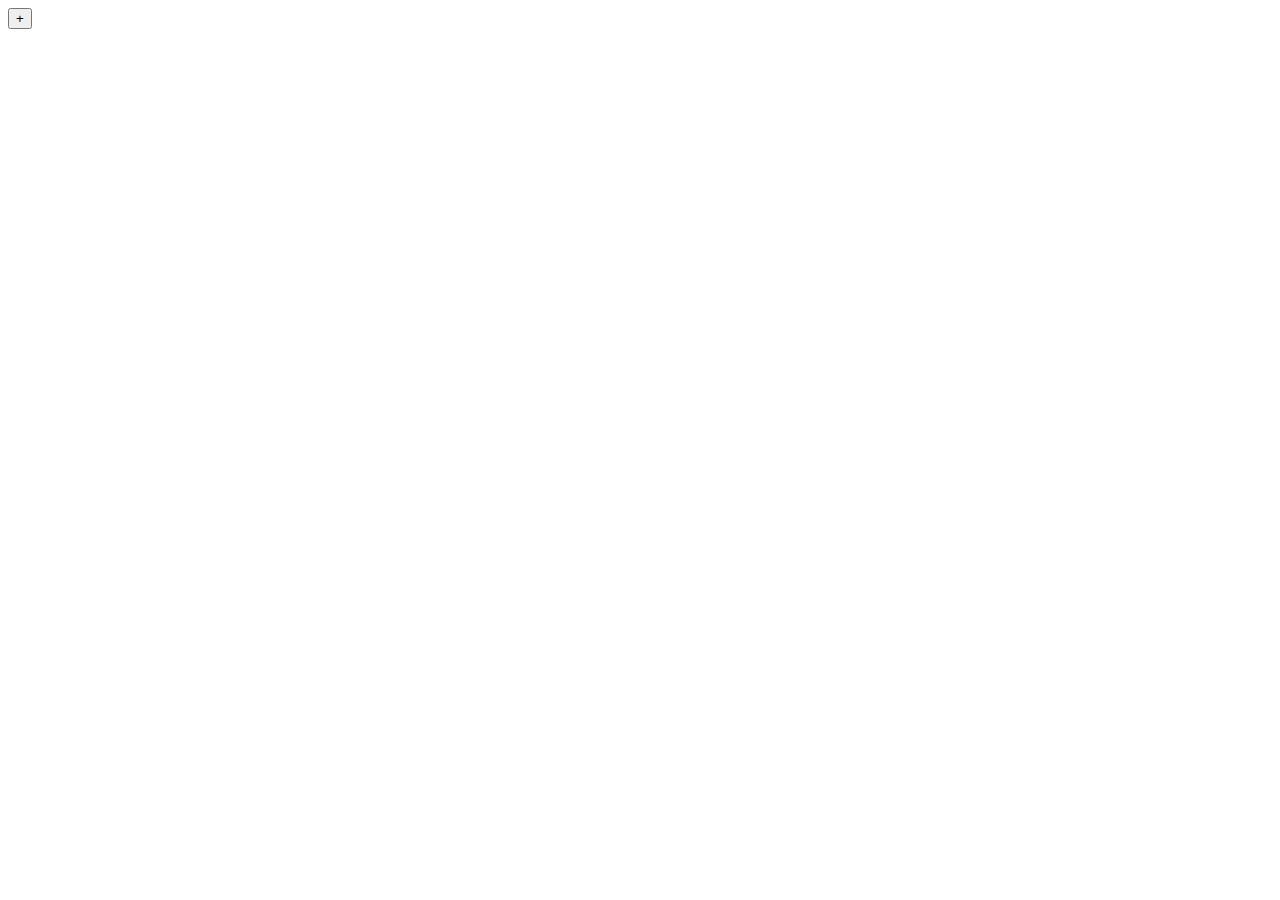
==== index.html @ dc8924f4 "Rename index2.html to index.html" ====
<!DOCTYPE html>
<html lang="ru">
<head>
   <meta charset="UTF-8">
   <meta http-equiv="X-UA-Compatible" content="IE=edge">
   <meta name="viewport" content="width=device-width, initial-scale=1.0">
   <link rel="stylesheet" href="main2.css">
   <title>Document</title>
</head>
<body>
   
   <div id="container"></div>

   <div id="myModal" class="modal"> 
      <div class="modal-content">
        <div class="modal-header">
          <span class="close">&times;</span>
          <h2>Введите нужные данные</h2>
        </div>
        <div class="modal-body">
          <form action="" novalidate>
            <div class="block" >
                <label for="name" >Введите название карточки:</label>
    
                <input type="text" id="name" name="name" required>
              </div>
              <div class="block">
                <label for="selectColor" >Выберете цвет карточки</label>
                <select id="selectColor" name="selectColor"> 
                  <option value="#3366CC">Синий</option> 
                  <option value="#FFFFFF">Белый</option> 
                  <option value="#808080">Серый</option> 
                  <option value="#4bb64f">Зеленый</option> 
                  <option value="#ed9d2b">Оранжевый</option> 
                  <option value="#FF9CB3">Розовый</option> 
                  <option value="#EA4A4A">Красный</option> 
                </select>
              </div>
              <div class="block">
                <label for="message" ><p>Описание карточки</p></label>
    
                <textarea name="message" id="message" cols="30" rows="10"></textarea>
              </div>
                <button class="submit" type="button">Подтвердить</button>
            
           
        </form>
        
        </div>
        
      </div>
    
    </div>
    <script src="index2.js"></script>

</body>
</html>
---- main2.css ----
#container {
   display: flex;
   
}

.col {
   min-height: 80vh;
   background-color: #ccc;
}

.column {
   margin: 0 10px;
}

.modal {
   display: none; /* Hidden by default */
   position: fixed; /* Stay in place */
   z-index: 1; /* Sit on top */
   padding-top: 100px; /* Location of the box */
   left: 0;
   top: 0;
   width: 100%; /* Full width */
   height: 100%; /* Full height */
   overflow: auto; /* Enable scroll if needed */
   background-color: rgb(0,0,0); /* Fallback color */
   background-color: rgba(0,0,0,0.4); /* Black w/ opacity */
}

.modal-content {
   position: relative;
   background-color: white;
   margin: auto;
   padding: 0;
   border: 5px solid #000000;
   width: 50%;
   box-shadow: 0 4px 8px 0 rgba(0,0,0,0.2),0 6px 20px 0 rgba(0,0,0,0.19);
   -webkit-animation-name: animatetop;
   -webkit-animation-duration: 0.4s;
   animation-name: animatetop;
   animation-duration: 0.4s
}

.close {
   color: black;
   float: right;
   font-size: 28px;
   font-weight: bold;
}

.close:hover,
.close:focus {
   color: gray;
   text-decoration: none;
   cursor: pointer;
}

.modal-header {
   padding: 2px 16px;
   background-color: #e5ff00;
   color: black;
}

.modal-body {padding: 2px 16px;}
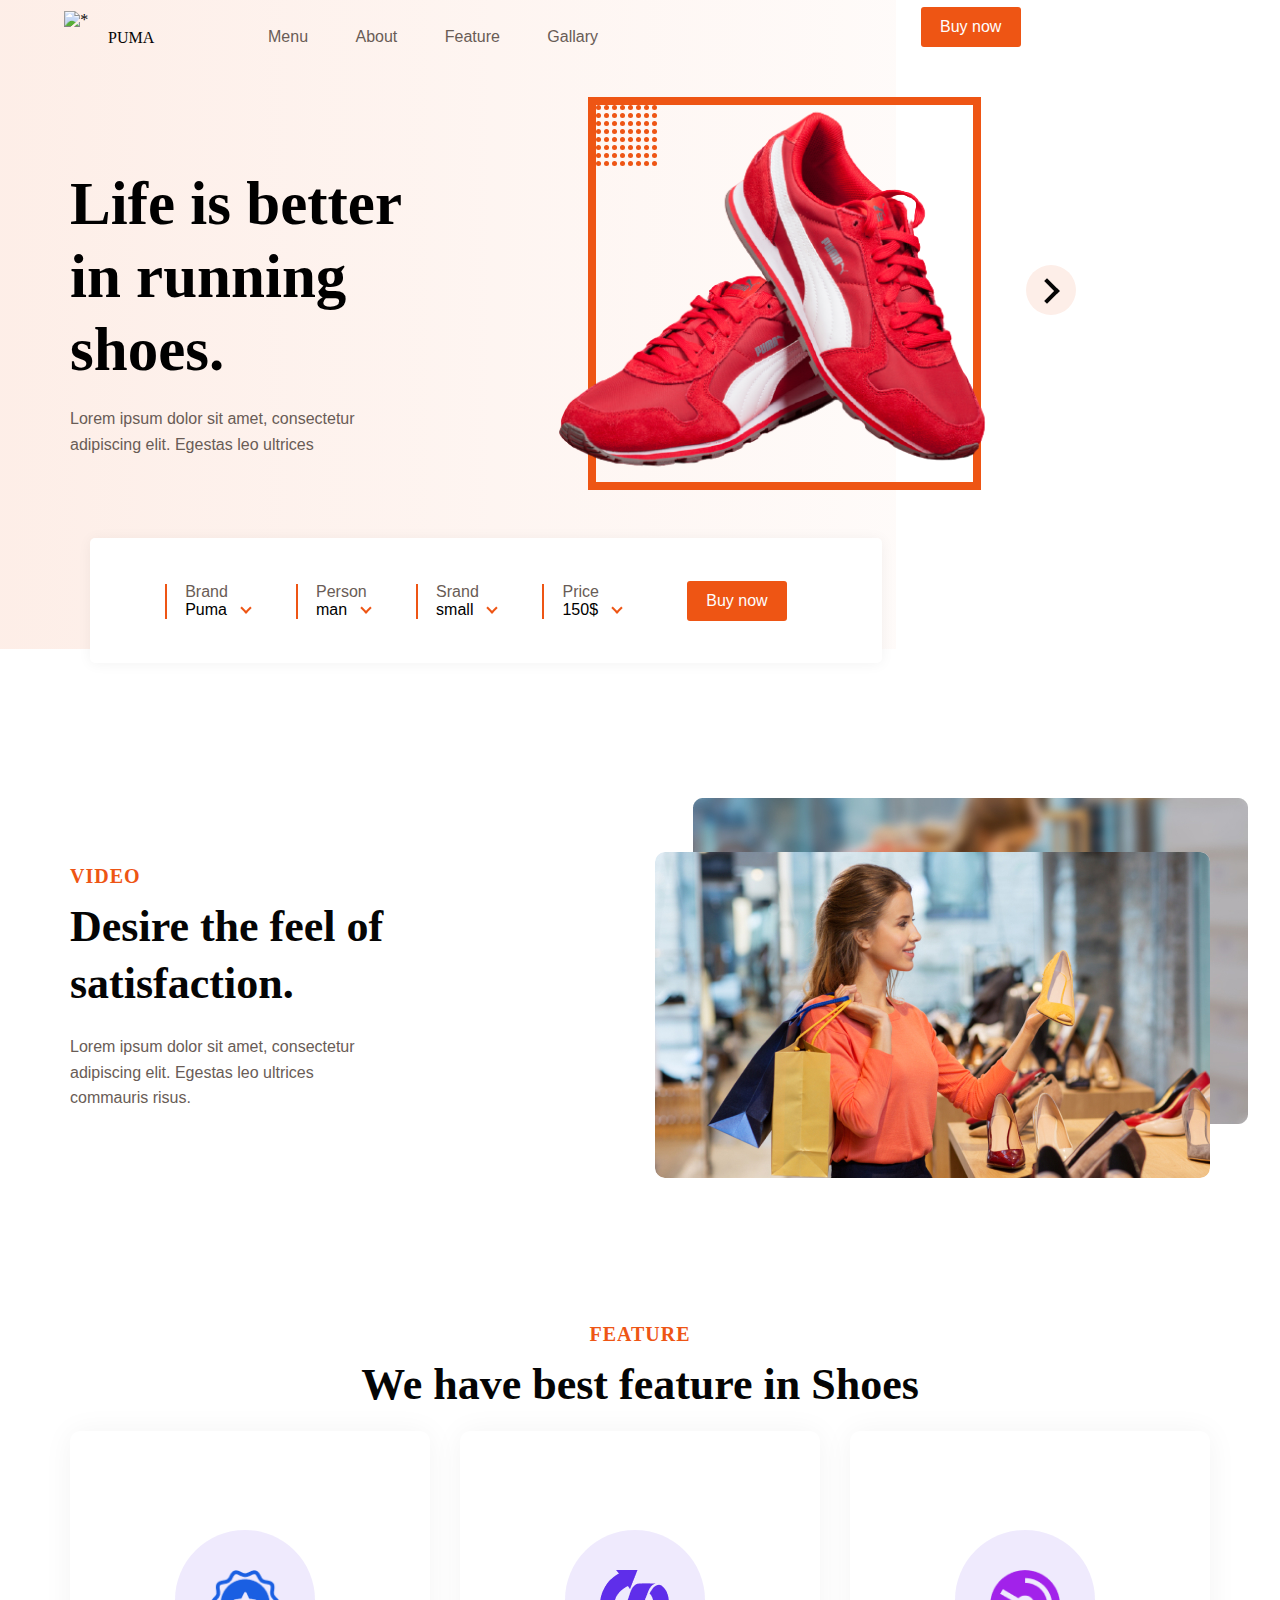
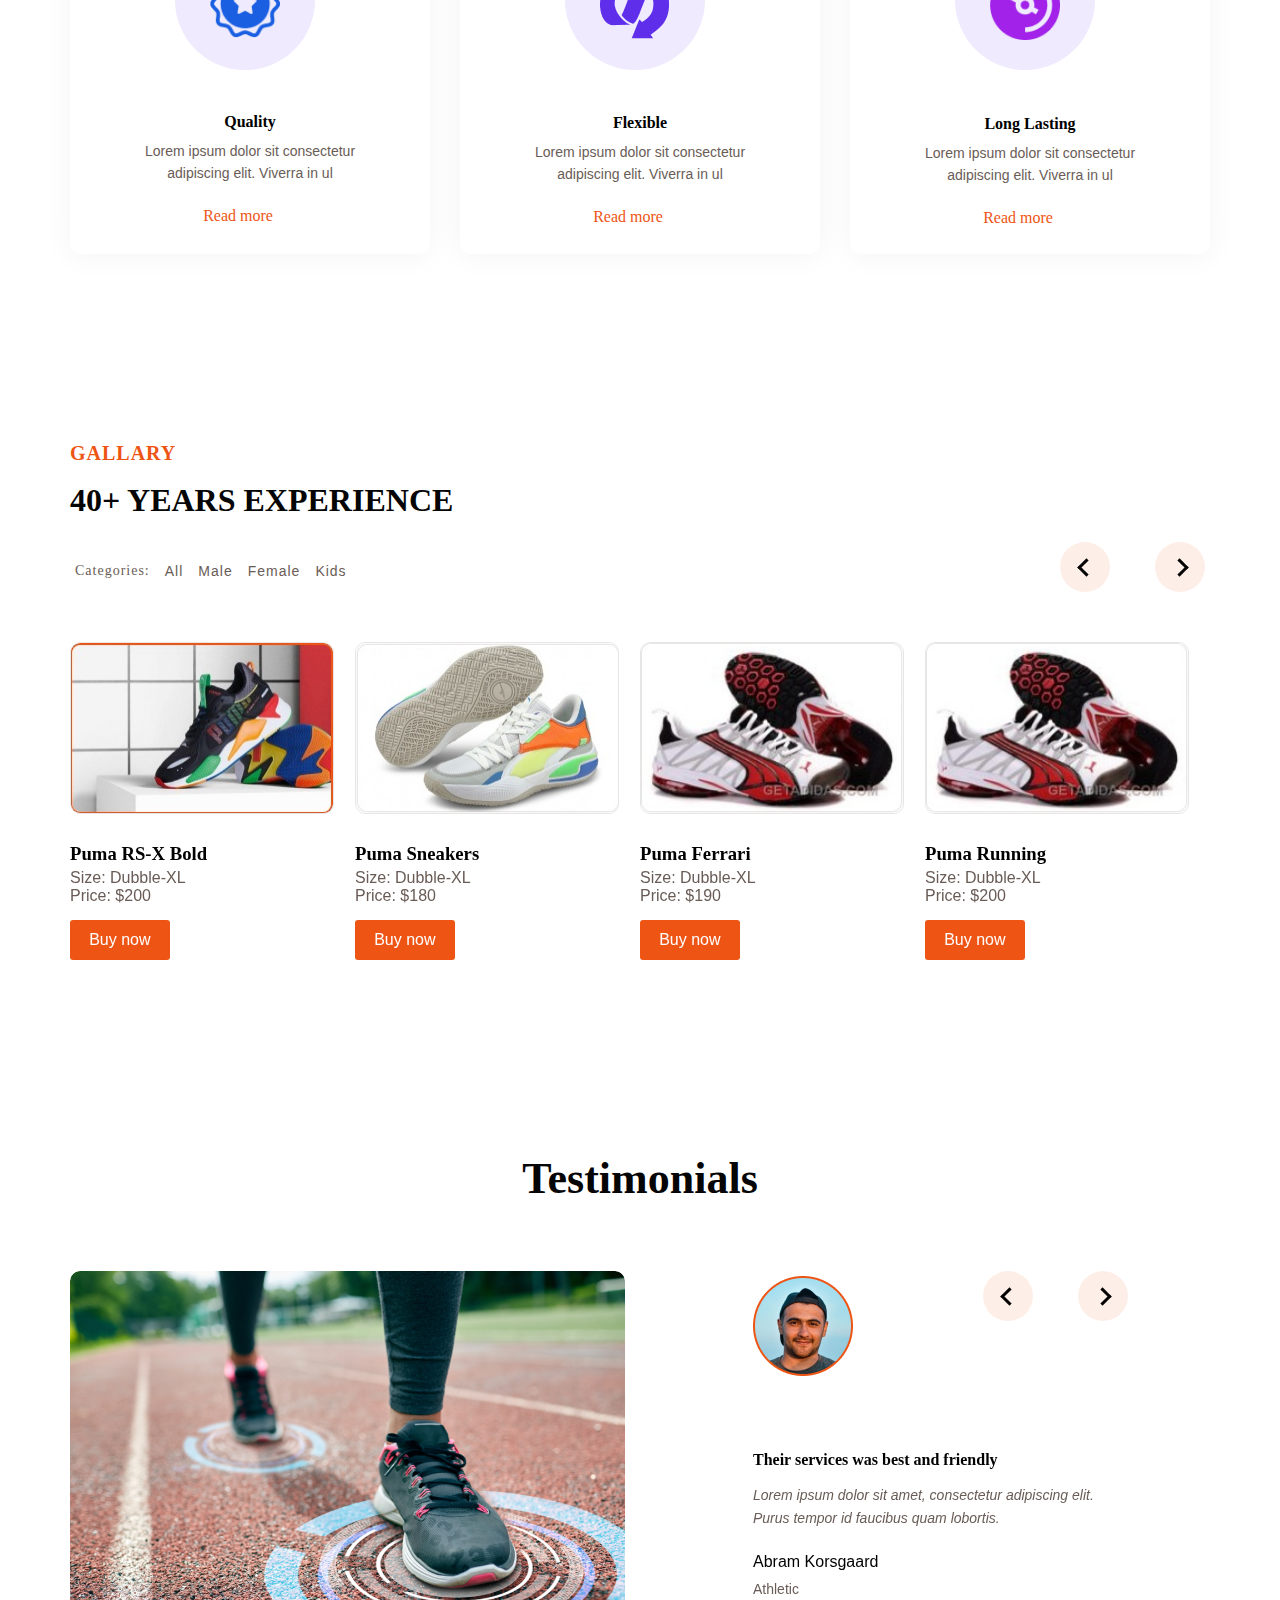
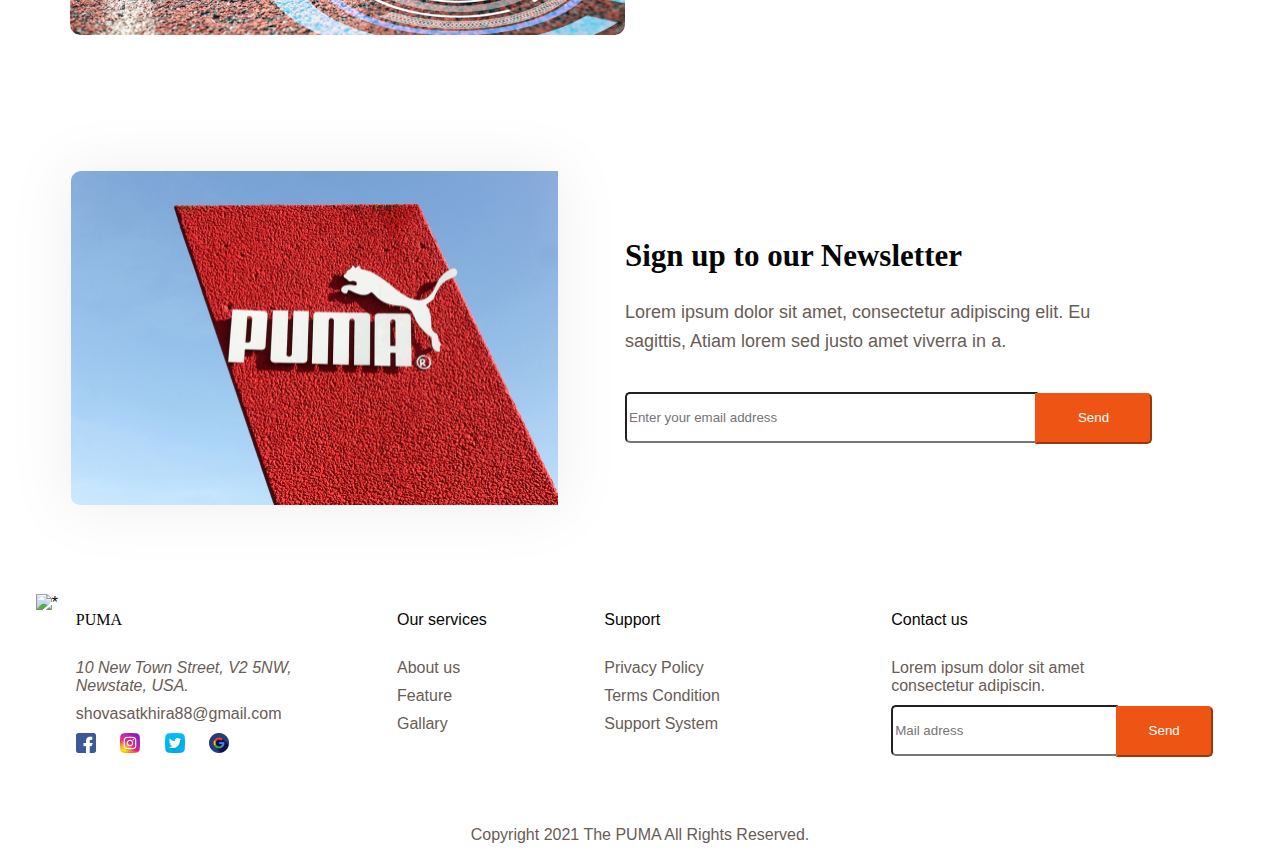
==== commit 4a7f362a: "Add files via upload" ====
--- a/index.html
+++ b/index.html
@@ -1,57 +1,244 @@
-<!DOCTYPE html>
-<html lang="ru">
-<head>
-   <meta charset="UTF-8">
-   <meta http-equiv="X-UA-Compatible" content="IE=edge">
-   <meta name="viewport" content="width=device-width, initial-scale=1.0">
-   <link rel="stylesheet" href="main2.css">
-   <title>Document</title>
-</head>
-<body>
-   
-   <div id="container"></div>
-
-   <div id="myModal" class="modal"> 
-      <div class="modal-content">
-        <div class="modal-header">
-          <span class="close">&times;</span>
-          <h2>Введите нужные данные</h2>
-        </div>
-        <div class="modal-body">
-          <form action="" novalidate>
-            <div class="block" >
-                <label for="name" >Введите название карточки:</label>
-    
-                <input type="text" id="name" name="name" required>
-              </div>
-              <div class="block">
-                <label for="selectColor" >Выберете цвет карточки</label>
-                <select id="selectColor" name="selectColor"> 
-                  <option value="#3366CC">Синий</option> 
-                  <option value="#FFFFFF">Белый</option> 
-                  <option value="#808080">Серый</option> 
-                  <option value="#4bb64f">Зеленый</option> 
-                  <option value="#ed9d2b">Оранжевый</option> 
-                  <option value="#FF9CB3">Розовый</option> 
-                  <option value="#EA4A4A">Красный</option> 
-                </select>
-              </div>
-              <div class="block">
-                <label for="message" ><p>Описание карточки</p></label>
-    
-                <textarea name="message" id="message" cols="30" rows="10"></textarea>
-              </div>
-                <button class="submit" type="button">Подтвердить</button>
-            
-           
-        </form>
-        
-        </div>
-        
-      </div>
-    
-    </div>
-    <script src="index2.js"></script>
-
-</body>
-</html>
+<!DOCTYPE html>
+<html lang="ru">
+  <head>
+    <meta charset="UTF-8">
+    <meta http-equiv="X-UA-Compatible" content="IE=edge">
+    <meta name="viewport" content="width=device-width, initial-scale=1.0">
+    <link rel="stylesheet" href="./styles/main.css">
+    <title>Главная страница</title>
+  </head>
+  <body>
+    <div class="wrapper"> 
+      <section class="header">
+        <div class="header__bg"></div>
+        <div class="header__logo"> <a class="header__logo--name" href="*">PUMA<img class="header__logo--img" src="/images/vector.png" alt="*"></a></div>
+        <nav class="menu">
+          <ul class="menu__block">
+            <li class="menu__click"><a class="menu__link" href="*">Menu</a></li>
+            <li class="menu__click"><a class="menu__link" href="*">About</a></li>
+            <li class="menu__click"><a class="menu__link" href="*">Feature</a></li>
+            <li class="menu__click"><a class="menu__link" href="*">Gallary</a></li><a class="makeButton menu__button" href="*">Buy now</a>
+          </ul>
+        </nav>
+        <div class="header__stend">
+          <div class="header__slider"></div>
+          <div class="header__item slider autoplay"><img src="/images/cross.png" alt="*"><img src="/images/cross.png" alt="*"><img src="/images/cross.png" alt="*"><img src="/images/cross.png" alt="*"></div>
+        </div>
+        <h2 class="header__text">Life is better in running shoes.</h2>
+        <div class="header__text--small">Lorem ipsum dolor sit amet, consectetur adipiscing elit. Egestas leo ultrices</div>
+        <form class="header__form" action="*">
+          <div class="header__container">
+            <div class="header__name">Brand</div>
+            <div class="header__select"> <span class="default"></span>
+              <div class="dropDown"><span class="dropDown__item" value="*">Puma</span><span class="dropDown__item" value="*">Adidas</span><span class="dropDown__item" value="*">Nike</span></div>
+            </div>
+          </div>
+          <div class="header__container">
+            <div class="header__name">Person</div>
+            <div class="header__select"><span class="default"></span>
+              <div class="dropDown"><span class="dropDown__item" value="*">man</span><span class="dropDown__item" value="*">woman</span></div>
+            </div>
+          </div>
+          <div class="header__container">
+            <div class="header__name">Srand</div>
+            <div class="header__select"><span class="default"></span>
+              <div class="dropDown"><span class="dropDown__item" value="*">small</span><span class="dropDown__item" value="*">large</span><span class="dropDown__item" value="*">ex-large</span></div>
+            </div>
+          </div>
+          <div class="header__container">
+            <div class="header__name">Price</div>
+            <div class="header__select"><span class="default"></span>
+              <div class="dropDown"><span class="dropDown__item" value="*">150$</span><span class="dropDown__item" value="*">200$</span><span class="dropDown__item" value="*">250$</span><span class="dropDown__item" value="*">300$</span></div>
+            </div>
+          </div><a class="makeButton header__button" href="*">Buy now</a>
+        </form>
+      </section>
+      <section class="video">
+        <div class="video__left">
+          <h3 class="video__header">VIDEO </h3>
+          <div class="video__text">Desire the feel of satisfaction.</div>
+          <div class="video__text--small">Lorem ipsum dolor sit amet, consectetur adipiscing elit. Egestas leo ultrices commauris risus.</div>
+        </div>
+        <div class="video__right"><img class="video__next" src="/images/Rectangle32.jpg" alt="*"><img class="video__play" src="/images/Rectangle3.jpg" alt="*"></div>
+      </section>
+      <section class="feature">
+        <h3 class="feature__header">FEATURE</h3>
+        <div class="feature__text">We have best feature in Shoes</div>
+        <div class="feature__content">
+          <div class="feature__reklam">
+            <div class="feature__circle"><img class="feature__reklam--img" src="/images/Vector1.png" alt="*"></div>
+            <h4 class="feature__headsmall">Quality</h4>
+            <div class="feature__text--small">Lorem ipsum dolor sit consectetur adipiscing elit. Viverra in ul</div><a class="feature__link" href="">Read more  </a>
+          </div>
+          <div class="feature__reklam">
+            <div class="feature__circle"><img class="feature__reklam--img" src="/images/Vector2.png" alt="*"></div>
+            <h4 class="feature__headsmall">Flexible</h4>
+            <div class="feature__text--small">Lorem ipsum dolor sit consectetur adipiscing elit. Viverra in ul</div><a class="feature__link" href="">Read more  </a>
+          </div>
+          <div class="feature__reklam">
+            <div class="feature__circle"><img class="feature__reklam--img" src="/images/Vector3.png" alt="*"></div>
+            <h4 class="feature__headsmall">Long Lasting</h4>
+            <div class="feature__text--small">Lorem ipsum dolor sit consectetur adipiscing elit. Viverra in ul</div><a class="feature__link" href="">Read more  </a>
+          </div>
+        </div>
+      </section>
+      <section class="gallary">
+        <h3 class="gallary__header">GALLARY</h3>
+        <div class="gallary__text">40+ YEARS EXPERIENCE</div>
+        <ul class="gallary__categories clearfix">
+          <li class="gallary__categories--table">Categories:</li>
+          <li class="gallary__filter" data-filter="all">All</li>
+          <li class="gallary__filter" data-filter="male">Male</li>
+          <li class="gallary__filter" data-filter="female">Female</li>
+          <li class="gallary__filter" data-filter="kids">Kids</li>
+        </ul>
+        <div class="gallary__slider"></div>
+        <div class="cart slider multiple-items">
+          <div class="cart__item female"><img class="cart__img" src="/images/Rectangle9.jpg" alt=""/>
+            <div class="cart_text">
+              <h3>Puma RS-X Bold</h3>
+              <ul class="cart__properties">
+                <li class="cart__option">Size: Dubble-XL</li>
+                <li class="cart__option">Price: $200 </li>
+              </ul>
+            </div><a class="makeButton cart__button" href="*">Buy now</a>
+          </div>
+          <div class="cart__item female"><img class="cart__img" src="images/Rectangle10.jpg" alt=""/>
+            <div class="cart_text">
+              <h3>Puma Sneakers</h3>
+              <ul class="cart__properties">
+                <li class="cart__option">Size: Dubble-XL</li>
+                <li class="cart__option">Price: $180 </li>
+              </ul>
+            </div><a class="makeButton cart__button" href="*">Buy now</a>
+          </div>
+          <div class="cart__item male"><img class="cart__img" src="/images/Rectangle11.jpg" alt=""/>
+            <div class="cart_text">
+              <h3>Puma Ferrari</h3>
+              <ul class="cart__properties">
+                <li class="cart__option">Size: Dubble-XL</li>
+                <li class="cart__option">Price: $190 </li>
+              </ul>
+            </div><a class="makeButton cart__button" href="*">Buy now</a>
+          </div>
+          <div class="cart__item male"><img class="cart__img" src="/images/Rectangle12.jpg" alt=""/>
+            <div class="cart_text">
+              <h3>Puma Running</h3>
+              <ul class="cart__properties">
+                <li class="cart__option">Size: Dubble-XL</li>
+                <li class="cart__option">Price: $200 </li>
+              </ul>
+            </div><a class="makeButton cart__button" href="*">Buy now</a>
+          </div>
+          <div class="cart__item kids"><img class="cart__img" src="https://upload.wikimedia.org/wikipedia/commons/3/3e/Adidas_Conductor_High_Olympics_1988_re-edition_sneakers.jpg" alt="Кросовок"/>
+            <div class="cart_text">
+              <h3>Puma Running</h3>
+              <ul class="cart__properties">
+                <li class="cart__option">Size: Small</li>
+                <li class="cart__option">Price: $200 </li>
+              </ul>
+            </div><a class="makeButton cart__button" href="*">Buy now</a>
+          </div>
+          <div class="cart__item kids"><img class="cart__img" src="https://upload.wikimedia.org/wikipedia/commons/3/3e/Adidas_Conductor_High_Olympics_1988_re-edition_sneakers.jpg" alt="Кросовок"/>
+            <div class="cart_text">
+              <h3>Puma Running</h3>
+              <ul class="cart__properties">
+                <li class="cart__option">Size: Small</li>
+                <li class="cart__option">Price: $200 </li>
+              </ul>
+            </div><a class="makeButton cart__button" href="*">Buy now</a>
+          </div>
+          <div class="cart__item kids"><img class="cart__img" src="https://upload.wikimedia.org/wikipedia/commons/3/3e/Adidas_Conductor_High_Olympics_1988_re-edition_sneakers.jpg" alt="Кросовок"/>
+            <div class="cart_text">
+              <h3>Puma Running</h3>
+              <ul class="cart__properties">
+                <li class="cart__option">Size: Dubble-XL</li>
+                <li class="cart__option">Price: unnamed</li>
+              </ul>
+            </div><a class="makeButton cart__button" href="*">Buy now</a>
+          </div>
+          <div class="cart__item kids"><img class="cart__img" src="https://upload.wikimedia.org/wikipedia/commons/3/3e/Adidas_Conductor_High_Olympics_1988_re-edition_sneakers.jpg" alt="Кросовок"/>
+            <div class="cart_text">
+              <h3>Puma Running</h3>
+              <ul class="cart__properties">
+                <li class="cart__option">Size: Dubble-XL</li>
+                <li class="cart__option">Price: unnamed</li>
+              </ul>
+            </div><a class="makeButton cart__button" href="*">Buy now</a>
+          </div>
+        </div>
+      </section>
+      <section class="testimonials">
+        <div class="testimonials__header">Testimonials</div>
+        <div class="testimonials__about"><img class="testimonials__foto" src="/images/Rectangle13.jpg" alt="*">
+          <div class="testimonials__container">
+            <div class="testimonials__slider">       </div>
+            <div class="testimonials__quote slider single-item">
+              <div class="testimonials__slide"><img class="testimonials__avatar" src="/images/avatar.png" alt="*">
+                <h4 class="testimonials__smallhead">Their services was best and friendly</h4>
+                <div class="testimonials__text">Lorem ipsum dolor sit amet, consectetur adipiscing elit. Purus tempor id faucibus quam lobortis.</div>
+                <div class="testimonials__author">Abram Korsgaard</div>
+                <div class="testimonials__sport">Athletic</div>
+              </div>
+              <div class="testimonials__slide"><img class="testimonials__avatar" src="/images/avatar.png" alt="*">
+                <h4 class="testimonials__smallhead">Their services was best and friendly</h4>
+                <div class="testimonials__text">Lorem ipsum dolor sit amet, consectetur adipiscing elit. Purus tempor id faucibus quam lobortis.</div>
+                <div class="testimonials__author">Abram Korsgaard</div>
+                <div class="testimonials__sport">Athletic</div>
+              </div>
+              <div class="testimonials__slide"><img class="testimonials__avatar" src="/images/avatar.png" alt="*">
+                <h4 class="testimonials__smallhead">Their services was best and friendly</h4>
+                <div class="testimonials__text">Lorem ipsum dolor sit amet, consectetur adipiscing elit. Purus tempor id faucibus quam lobortis.</div>
+                <div class="testimonials__author">Abram Korsgaard</div>
+                <div class="testimonials__sport">Athletic</div>
+              </div>
+            </div>
+          </div>
+        </div>
+        <div class="testimonials__sign"><img class="testimonials__logo" src="/images/puma.png" alt="*">
+          <div class="testimonials__form">
+            <div class="testimonials__sign--header">Sign up to our Newsletter</div>
+            <div class="testimonials__sign--text">Lorem ipsum dolor sit amet, consectetur adipiscing elit. Eu sagittis, Atiam lorem sed justo amet viverra in a.</div>
+            <form class="testimonials__sign--form" action="*">
+              <input class="testimonials__input" type="email" name="email" placeholder="Enter your email address">
+              <button class="testimonials__submit">Send</button>
+            </form>
+          </div>
+        </div>
+      </section>
+      <section class="footer">
+        <ul class="footer__row footer__row--1">
+          <li class="footer__head"><img class="footer__logo" src="/images/vector.png" alt="*"><a class="footer__head footer__head--puma" href="*">PUMA</a></li>
+          <li class="footer__nav">
+            <address>10 New Town Street, V2 5NW, Newstate, USA.</address>
+          </li>
+          <li class="footer__nav"> <a class="footer__nav" href="mailto:mail@htmlacademy.ru">shovasatkhira88@gmail.com</a></li>
+          <li class="footer__nav"><a class="footer__url" href=""> <img src="/images/fb.png" alt="*"></a><a class="footer__url" href=""> <img src="/images/inst.png" alt="*"></a><a class="footer__url" href=""> <img src="/images/tw.png" alt="*"></a><a class="footer__url" href=""> <img src="/images/google.png" alt="*"></a></li>
+        </ul>
+        <ul class="footer__row footer__row--2">
+          <li class="footer__head">Our services</li>
+          <li class="footer__nav"><a class="footer__url footer__nav" href="">About us</a></li>
+          <li class="footer__nav"><a class="footer__url footer__nav" href="">Feature</a></li>
+          <li class="footer__nav"> <a class="footer__url footer__nav" href="">Gallary</a></li>
+        </ul>
+        <ul class="footer__row footer__row--3">
+          <li class="footer__head">Support</li>
+          <li class="footer__nav"> <a class="footer__url footer__nav" href="">Privacy  Policy</a></li>
+          <li class="footer__nav"> <a class="footer__url footer__nav" href="">Terms  Condition</a></li>
+          <li class="footer__nav"> <a class="footer__url footer__nav" href="">Support System</a></li>
+        </ul>
+        <ul class="footer__row footer__row--4">
+          <li class="footer__head">Contact us</li>
+          <li class="footer__nav footer__nav--hoveroff">Lorem ipsum dolor sit amet consectetur adipiscin.</li>
+          <li class="footer__nav">
+            <form class="footer__form" action="*">
+              <input class="footer__input" type="email" name="email" placeholder="Mail adress">
+              <button class="footer__submit">Send</button>
+            </form>
+          </li>
+        </ul>
+      </section>
+      <div class="footer__copy">Copyright 2021 The PUMA All Rights Reserved.</div><script src="/js/main.js"></script>
+    </div>
+  </body>
+</html>--- a/styles/main.css
+++ b/styles/main.css
@@ -0,0 +1 @@
+@charset "UTF-8";.slick-slider{position:relative;display:block;box-sizing:border-box;-webkit-touch-callout:none;-webkit-user-select:none;-moz-user-select:none;user-select:none;touch-action:pan-y;-webkit-tap-highlight-color:transparent}.slick-list{position:relative;overflow:hidden;display:block;margin:0;padding:0}.slick-list:focus{outline:0}.slick-list.dragging{cursor:pointer;cursor:hand}.slick-slider .slick-list,.slick-slider .slick-track{transform:translate3d(0,0,0)}.slick-track{position:relative;left:0;top:0;display:block;margin-left:auto;margin-right:auto}.slick-track:after,.slick-track:before{content:"";display:table}.slick-track:after{clear:both}.slick-loading .slick-track{visibility:hidden}.slick-slide{float:left;height:100%;min-height:1px;display:none}[dir=rtl] .slick-slide{float:right}.slick-slide img{display:block}.slick-slide.slick-loading img{display:none}.slick-slide.dragging img{pointer-events:none}.slick-initialized .slick-slide{display:block}.slick-loading .slick-slide{visibility:hidden}.slick-vertical .slick-slide{display:block;height:auto;border:1px solid transparent}.slick-arrow.slick-hidden{display:none}.slick-loading .slick-list{background:#fff images("ajax-loader.gif") center center no-repeat}@font-face{font-family:slick;src:url(fonts/slick.eot);src:url(fonts/slick.eot?#iefix) format("embedded-opentype"),fonts("slick.woff") format("woff"),fonts("slick.ttf") format("truetype"),fonts("slick.svg#slick") format("svg");font-weight:400;font-style:normal}.slick-next,.slick-prev{position:absolute;display:block;height:20px;width:20px;line-height:0;font-size:0;cursor:pointer;background:0 0;color:transparent;top:50%;transform:translate(0,-50%);padding:0;border:none;outline:0}.slick-next:focus,.slick-next:hover,.slick-prev:focus,.slick-prev:hover{outline:0;background:0 0;color:transparent}.slick-next:focus:before,.slick-next:hover:before,.slick-prev:focus:before,.slick-prev:hover:before{opacity:1}.slick-next.slick-disabled:before,.slick-prev.slick-disabled:before{opacity:.25}.slick-next:before,.slick-prev:before{font-family:slick;font-size:20px;line-height:1;color:#fff;opacity:.75;-webkit-font-smoothing:antialiased;-moz-osx-font-smoothing:grayscale}.slick-prev{left:25px}[dir=rtl] .slick-prev{left:auto;right:25px}.slick-prev:before{content:"←"}[dir=rtl] .slick-prev:before{content:"→"}.slick-next{right:25px}[dir=rtl] .slick-next{left:25px;right:auto}.slick-next:before{content:"→"}[dir=rtl] .slick-next:before{content:"←"}.slick-dotted.slick-slider{margin-bottom:30px}.slick-dots{position:absolute;bottom:-25px;list-style:none;display:block;text-align:center;padding:0;margin:0;width:100%}.slick-dots li{position:relative;display:inline-block;height:20px;width:20px;margin:0 5px;padding:0;cursor:pointer}.slick-dots li button{border:0;background:0 0;display:block;height:20px;width:20px;outline:0;line-height:0;font-size:0;color:transparent;padding:5px;cursor:pointer}.slick-dots li button:focus,.slick-dots li button:hover{outline:0}.slick-dots li button:focus:before,.slick-dots li button:hover:before{opacity:1}.slick-dots li button:before{position:absolute;top:0;left:0;content:"•";width:20px;height:20px;font-family:slick;font-size:6px;line-height:20px;text-align:center;color:#000;opacity:.25;-webkit-font-smoothing:antialiased;-moz-osx-font-smoothing:grayscale}.slick-dots li.slick-active button:before{color:#000;opacity:.75}.makeButton{background:#ee5514;color:#fefdfd;border-radius:3px;text-decoration:none;padding:.7rem 1.2rem;font-family:Poppins,sans-serif}.makeButton:hover{background-color:#fdeee8;color:#ee5514}.cart{display:flex;flex-wrap:wrap;justify-content:center;margin-top:57px}.cart__item{width:262px;height:395px}.cart__properties{margin-top:-14px}.cart_text{padding:10px 20px;margin-left:-20px}.cart__option{list-style-type:none;margin-left:-40px;color:#695c56;font-family:Poppins,sans-serif}.cart__img{background-size:cover;width:262px;height:170px;border:1px solid rgba(26,10,3,.1);border-radius:10px}.cart__img:hover{border:1px solid #ee5514}.menu__block{list-style-type:none;display:flex;justify-content:space-between;width:330px;margin-left:158px}.menu__click{margin:0}.menu__link{font-style:normal;font-weight:400;font-size:16px;line-height:160%;color:#695c56;text-decoration:none;font-family:Poppins,sans-serif}.menu__link:hover{color:#ee5514}.menu__button{position:absolute;margin-left:51%;margin-top:-17px}.header{max-width:1140px;margin-left:auto;margin-right:auto;min-height:649px}.header__bg{position:absolute;width:70%;height:649px;left:0;top:0;background:linear-gradient(90deg,#ee5514 1.14%,rgba(238,85,20,0) 133.88%);opacity:.1;z-index:-1}.header__logo{position:absolute;margin-top:5px;margin-left:38px}.header__logo--name{text-decoration:none;z-index:10;color:#050505}.header__logo--img{position:absolute;margin-left:-90px;margin-top:-18px}.header__stend{width:377px;height:377px;border:8px solid #ee5514;position:absolute;margin-left:40.5%;margin-top:31px}.header__stend::after{content:"";width:5px;height:5px;display:block;background:#ee5514;border-radius:50%;box-shadow:0 0 0 0 #ee5514,8px 0 0 0 #ee5514,16px 0 0 0 #ee5514,24px 0 0 0 #ee5514,32px 0 0 0 #ee5514,40px 0 0 0 #ee5514,48px 0 0 0 #ee5514,56px 0 0 0 #ee5514,0 8px 0 0 #ee5514,8px 8px 0 0 #ee5514,16px 8px 0 0 #ee5514,24px 8px 0 0 #ee5514,32px 8px 0 0 #ee5514,40px 8px 0 0 #ee5514,48px 8px 0 0 #ee5514,56px 8px 0 0 #ee5514,0 16px 0 0 #ee5514,8px 16px 0 0 #ee5514,16px 16px 0 0 #ee5514,24px 16px 0 0 #ee5514,32px 16px 0 0 #ee5514,40px 16px 0 0 #ee5514,48px 16px 0 0 #ee5514,56px 16px 0 0 #ee5514,0 24px 0 0 #ee5514,8px 24px 0 0 #ee5514,16px 24px 0 0 #ee5514,24px 24px 0 0 #ee5514,32px 24px 0 0 #ee5514,40px 24px 0 0 #ee5514,48px 24px 0 0 #ee5514,56px 24px 0 0 #ee5514,0 32px 0 0 #ee5514,8px 32px 0 0 #ee5514,16px 32px 0 0 #ee5514,24px 32px 0 0 #ee5514,32px 32px 0 0 #ee5514,40px 32px 0 0 #ee5514,48px 32px 0 0 #ee5514,56px 32px 0 0 #ee5514,0 40px 0 0 #ee5514,8px 40px 0 0 #ee5514,16px 40px 0 0 #ee5514,24px 40px 0 0 #ee5514,32px 40px 0 0 #ee5514,40px 40px 0 0 #ee5514,48px 40px 0 0 #ee5514,56px 40px 0 0 #ee5514,0 48px 0 0 #ee5514,8px 48px 0 0 #ee5514,16px 48px 0 0 #ee5514,24px 48px 0 0 #ee5514,32px 48px 0 0 #ee5514,40px 48px 0 0 #ee5514,48px 48px 0 0 #ee5514,56px 48px 0 0 #ee5514,0 56px 0 0 #ee5514,8px 56px 0 0 #ee5514,16px 56px 0 0 #ee5514,24px 56px 0 0 #ee5514,32px 56px 0 0 #ee5514,40px 56px 0 0 #ee5514,48px 56px 0 0 #ee5514,56px 56px 0 0 #ee5514}.header__select{position:relative;font-family:Poppins,sans-serif}.header__slider{position:absolute;margin-left:430px;margin-top:160px;z-index:100}.header__slider--right{width:50px;height:50px;background:#fdeee8;border-radius:50%}.header__slider--right::before{content:"";transform:rotate(-45deg);-webkit-transform:rotate(-45deg);border:solid #050505;border-width:0 4px 4px 0;display:inline-block;padding:7px;margin-left:12px;margin-top:17px}.header__slider--right:hover{background:#ee5514}.header__item{position:absolute;width:598px;height:400px;left:-130px;top:-12px}.header__form{display:flex;margin-left:20px;width:792px;height:125px;background:#fff;box-shadow:0 1px 14px rgba(26,10,3,.05);border-radius:5px;margin-top:80px;justify-content:center;align-items:center}.header__name{color:#695c56;font-family:Poppins,sans-serif}.header__text{height:216px;width:366px;margin-top:117px;font-size:61px;font-style:normal;font-weight:600;line-height:120%;text-align:left;font-family:"Source Serif Pro",serif}.header__text--small{width:326px;height:52px;margin-top:-27px;font-style:normal;font-weight:400;font-size:16px;line-height:160%;color:#695c56;font-family:Poppins,sans-serif}.default{margin-right:66px;cursor:pointer}.default::after{content:"";transform:rotate(45deg);-webkit-transform:rotate(45deg);border:solid #ee5514;border-width:0 2px 2px 0;display:inline-block;padding:3px;margin-left:15px;margin-bottom:3px}.default::before{content:"";border-left:2px solid #ee5514;height:35px;position:absolute;margin-left:-20px;margin-top:-17px}.dropDown{display:none;position:absolute;width:100px;cursor:pointer}.dropDown--active{display:flex;flex-direction:column;cursor:pointer}.dropDown--item{width:100px;cursor:pointer}.gallary{max-width:1140px;margin:auto;min-height:685px}.gallary__header{width:94px;height:30px;left:230px;top:2078px;font-style:normal;font-weight:600;font-size:20px;line-height:150%;letter-spacing:.05em;color:#ee5514;font-family:"Source Serif Pro",serif;margin-top:19px}.gallary__slider{display:flex;justify-content:space-between;margin-top:-63px;margin-left:990px;position:absolute;width:145px}.gallary__slider--right{width:50px;height:50px;background:#fdeee8;border-radius:50%}.gallary__slider--right::before{content:"";transform:rotate(135deg);-webkit-transform:rotate(135deg);border:solid #050505;border-width:0 3px 3px 0;display:inline-block;padding:5px;margin-left:20px;margin-top:19px}.gallary__slider--right:hover{background:#ee5514}.gallary__slider--left{width:50px;height:50px;background:#fdeee8;border-radius:50%}.gallary__slider--left::before{content:"";transform:rotate(-45deg);-webkit-transform:rotate(-45deg);border:solid #050505;border-width:0 3px 3px 0;display:inline-block;padding:5px;margin-left:18px;margin-top:19px}.gallary__slider--left:hover{background:#ee5514}.gallary__text{width:600px;height:57px;margin-top:-8px;font-style:normal;font-weight:600;font-size:44px;line-height:130%;color:#050505;font-family:"Source Serif Pro",serif}.gallary__categories{list-style-type:none;display:flex;width:125px;height:28px;font-style:normal;font-weight:400;font-size:20px;line-height:140%;letter-spacing:.05em;color:#695c56}.gallary__categories--table{margin-left:-35px;margin-right:54px}.gallary__filter{margin-right:35px;cursor:pointer;font-family:Poppins,sans-serif}.gallary__filter--active{color:#ee5514;border-bottom:2px solid #ee5514}.video{display:flex;flex-wrap:wrap;max-width:1140px;margin:auto;min-height:620px}.video__header{width:65px;height:30px;left:230px;margin-top:188px;font-style:normal;font-weight:600;font-size:20px;line-height:150%;letter-spacing:.05em;color:#ee5514;font-family:"Source Serif Pro",serif}.video__right{margin-left:21.5%;width:400px}.video__play{position:relative;width:555px;height:326px;margin-top:-276px;border-radius:10px;z-index:100}.video__next{width:555px;height:326px;margin-left:9.5%;margin-top:125px}.video__text{width:340px;height:114px;left:230px;margin-top:-13px;font-style:normal;font-weight:600;font-size:44px;line-height:130%;color:#050505;font-family:"Source Serif Pro",serif}.video__text--small{width:326px;height:78px;margin-top:22px;font-style:normal;font-weight:400;font-size:16px;line-height:160%;color:#695c56;font-family:Poppins,sans-serif}.feature{max-width:1140px;margin-left:auto;margin-right:auto;margin-top:26px;min-height:700px}.feature__header{text-align:center;font-style:normal;font-weight:600;font-size:20px;line-height:150%;letter-spacing:.05em;color:#ee5514;font-family:"Source Serif Pro",serif}.feature__headsmall{text-align:center;margin-top:71px;font-family:"Source Serif Pro",serif}.feature__text{margin-top:-13px;font-style:normal;font-weight:600;font-size:44px;line-height:130%;text-align:center;color:#050505;font-family:"Source Serif Pro",serif}.feature__text--small{text-align:center;font-style:normal;font-weight:400;font-size:14px;line-height:160%;width:239px;color:#695c56;margin-top:-12px;margin-bottom:22px;margin-left:auto;margin-right:auto;font-family:Poppins,sans-serif}.feature__circle::after{content:"";width:140px;height:140px;margin-left:-105px;margin-top:99px;position:absolute;background:#5f2eea;opacity:.1;border-radius:50%}.feature__reklam--img{margin-left:39%;margin-top:38.46%;width:70px}.feature__link{color:#ee5514;text-decoration:none;width:90px;margin-left:37%;font-family:"Source Serif Pro",serif}.feature__content{display:flex;flex-wrap:wrap;justify-content:space-between;margin-top:18px}.feature__reklam{width:360px;height:423px;background:#fff;box-shadow:0 1px 30px rgba(26,10,3,.05);border-radius:10px}.feature__reklam:hover{background:#fdeee8}.testimonials{max-width:1140px;margin-left:auto;margin-right:auto;margin-top:27px;min-height:900px}.testimonials__header{font-family:"Source Serif Pro",serif;height:57px;left:672px;top:2793px;font-style:normal;font-weight:600;font-size:44px;line-height:130%;color:#050505;text-align:center}.testimonials__smallhead{margin-top:75px;font-family:"Source Serif Pro",serif}.testimonials__about{display:flex;margin-top:64px;justify-content:space-between}.testimonials__foto{width:555px;height:364px;left:230px;top:2910px;border-radius:10px}.testimonials__avatar{width:100px;height:100px;left:912px;top:2917px;background:url(.jpg)}.testimonials__sign{display:flex;justify-content:space-between;margin-top:130px}.testimonials__sign--text{width:525px;height:54px;margin-top:21px;font-style:normal;font-weight:400;font-size:18px;line-height:160%;color:#695c56;font-family:Poppins,sans-serif}.testimonials__sign--header{width:358px;height:43px;left:781px;top:3477px;font-style:normal;font-weight:600;font-size:31px;line-height:140%;color:#050505}.testimonials__text{width:364px;height:44px;margin-top:-6px;font-style:italic;font-weight:500;font-size:14px;line-height:160%;color:#695c56;font-family:Poppins,sans-serif}.testimonials__logo{width:488px;height:334px;filter:drop-shadow(0 1px 30px rgba(26, 10, 3, .07));border-radius:10px 0 0 10px}.testimonials__quote{width:360px;height:365px;margin-right:8.5%;margin-top:5px}.testimonials__author{font-family:Poppins,sans-serif;margin-top:25px}.testimonials__container{margin-right:97px}.testimonials__sport{font-family:Poppins,sans-serif;color:#695c56;font-size:14px;margin-top:10px}.testimonials__slider{display:flex;justify-content:space-between;margin-left:18%;position:absolute;width:145px;z-index:100}.testimonials__slider--left{width:50px;height:50px;background:#fdeee8;border-radius:50%}.testimonials__slider--left::before{content:"";transform:rotate(135deg);-webkit-transform:rotate(135deg);border:solid #050505;border-width:0 3px 3px 0;display:inline-block;padding:5px;margin-left:20px;margin-top:19px}.testimonials__slider--left:hover{background:#ee5514}.testimonials__slider--right{width:50px;height:50px;background:#fdeee8;border-radius:50%}.testimonials__slider--right::before{content:"";transform:rotate(-45deg);-webkit-transform:rotate(-45deg);border:solid #050505;border-width:0 3px 3px 0;display:inline-block;padding:5px;margin-left:18px;margin-top:19px}.testimonials__slider--right:hover{background:#ee5514}.testimonials__submit{padding:13.5px 40px 16px 40px;width:117px;height:51px;margin-left:-7px;background:#ee5514;border-radius:0 5px 5px 0;color:#fff;border-color:#ee5514}.testimonials__input{margin-top:40px;height:45px;width:405px;border-radius:5px 0 0 5px}.testimonials__form{margin-right:58px;margin-top:63px}.footer{max-width:1140px;margin-left:auto;margin-right:auto;margin-top:90px;display:flex;justify-content:space-between}.footer__row--1{margin-left:-3%}.footer__row--2{margin-left:3%}.footer__row--3{margin-left:-7%}.footer__row--4{margin-right:10%}.footer__nav{text-decoration:none;color:#695c56;list-style-type:none;width:247px;margin-bottom:10px;font-family:Poppins,sans-serif}.footer__nav:hover{color:#ee5514}.footer__nav--hoveroff:hover{color:#695c56}.footer__input{height:45px;width:219px;border-radius:5px 0 0 5px}.footer__copy{color:#695c56;text-align:center;font-family:Poppins,sans-serif;font-weight:500;font-size:16px;line-height:160%;margin-top:-50px}.footer__head{list-style-type:none;color:#050505;text-decoration:none;margin-bottom:30px;font-family:Poppins,sans-serif}.footer__head--puma{font-family:"Source Serif Pro",serif}.footer__form{height:141px;width:450px;border-radius:5px 0 0 5px}.footer__url{color:#695c56;text-decoration:none;margin-right:20px}.footer__submit{padding:13.5px 22px 16px 22px;width:97px;height:51px;margin-left:-7px;background:#ee5514;border-radius:0 5px 5px 0;color:#fff;border-color:#ee5514}.footer__logo{position:absolute;margin-left:-40px;margin-top:-17px}.wrapper{max-width:1600px;overflow:hidden;margin-left:auto;margin-right:auto}@media screen and (min-width:375px){.gallary{height:600px}.gallary__text{font-size:32px;width:auto}.gallary__categories--table{margin-right:15px;font-size:14px}.gallary__filter{margin-right:15px;font-size:14px}}@media screen and (max-width:1180px){.header__stend{margin-left:0;right:10%}.header__bg{width:100%}.header__slider{margin-left:400px}.gallary__slider{right:0}.video{justify-content:space-between}.video__right{margin-left:0;width:500px}.video__play{margin-top:180px;width:500px;height:270px}.video__next{display:none}.feature{justify-content:space-between}.feature__reklam{width:280px}.feature__reklam--img{margin-top:135px}.testimonials__input{width:235px}.testimonials__submit{width:76px;padding-left:5px;padding-right:5px}.testimonials__sign--text{width:310px}.testimonials__quote{width:310px;margin-left:10px}.testimonials__text{width:310px}.testimonials__form{margin-left:10px}.footer__head--puma{margin-left:30px}.footer__row{margin-left:0;margin-right:0;padding-left:0}.footer__row--1{width:302px}.footer__row--2{width:130px}.footer__row--3{width:200px}.footer__logo{margin-left:0}.footer__input{width:150px}.footer__submit{width:70px;padding-left:5px;padding-right:5px}}@media screen and (max-width:915px){.gallary{height:600px}.video{justify-content:center;min-height:350px}.video__header{margin-top:50px}.video__text{font-size:42px}.video__play{margin-top:50px}.feature{min-height:300px}.feature__content{justify-content:space-around}.testimonials{margin-top:0;display:flex;flex-wrap:wrap;justify-content:center;min-height:370px}.testimonials__about{width:410px;margin-top:0}.testimonials__quote{width:310px;margin-left:10px}.testimonials__form{margin-right:0;margin-top:0}.testimonials__sign{justify-content:center;width:380px;margin-top:0}.testimonials__logo{display:none}.testimonials__header{display:none}.testimonials__foto{display:none}.footer{margin-top:20px}.footer__form{position:absolute;right:0;width:230px}.footer__head{margin-top:10px;margin-bottom:10px}.footer__nav{width:180px}}@media screen and (max-width:845px){.cart{font-size:16px;height:700px}.cart__item{height:220}.menu{font-size:16px}.menu__button{display:none}.header{font-size:16px;min-height:auto}.header__stend{display:none}.header__bg{height:220px}.header__text{width:auto;margin-top:20px;margin-bottom:20px;height:100px;font-size:42px;text-align:center}.header__text--small{width:auto;text-align:center}.header__form{margin-top:20px;margin-left:auto;margin-right:auto;justify-content:center;padding-left:20px;width:400px;padding-top:40px;box-shadow:none}.header__container{width:100px}.header__button{padding:5px 120px 5px 120px;position:absolute;margin-top:-130px;margin-left:-70px}.gallary{font-size:16px}.gallary__text{font-size:42px}.gallary__slider{display:none}.video{font-size:16px}.feature{font-size:16px}.feature__text{font-size:42px}.testimonials{font-size:16px;margin-top:-100px}.testimonials__smallhead{margin-top:0}.testimonials__quote{height:300px}.testimonials__slider{display:none}.testimonials__sign--header{font-size:32px}.footer{font-size:12px;margin-top:0}.footer__form{display:none}.footer__row--4{display:none}.footer__nav{width:120px;margin-top:-8px}.footer__nav--hoveroff{width:auto}.footer__copy{margin-top:10px;font-size:12px}.footer__url{margin-right:5px}}@media screen and (max-width:550px){.cart{font-size:14px}}@media screen and (max-width:540px){.menu{font-size:16px}.menu__block{margin-left:5%;width:270px}.header{font-size:14px}.header__text{font-size:32px}.header__logo{display:none}.gallary{font-size:14px}.video{font-size:14px}.video__text{font-size:32px}.video__text--small{margin-top:0;font-size:14px}.video__play{margin-top:0;width:350px;height:170px}.video__right{width:350px;height:170px}.feature{font-size:14px}.feature__text{font-size:32px}.feature__reklam{height:200px}.feature__circle{display:none}.testimonials{font-size:14px}.testimonials__quote{margin-left:10%}.footer{font-size:14px}}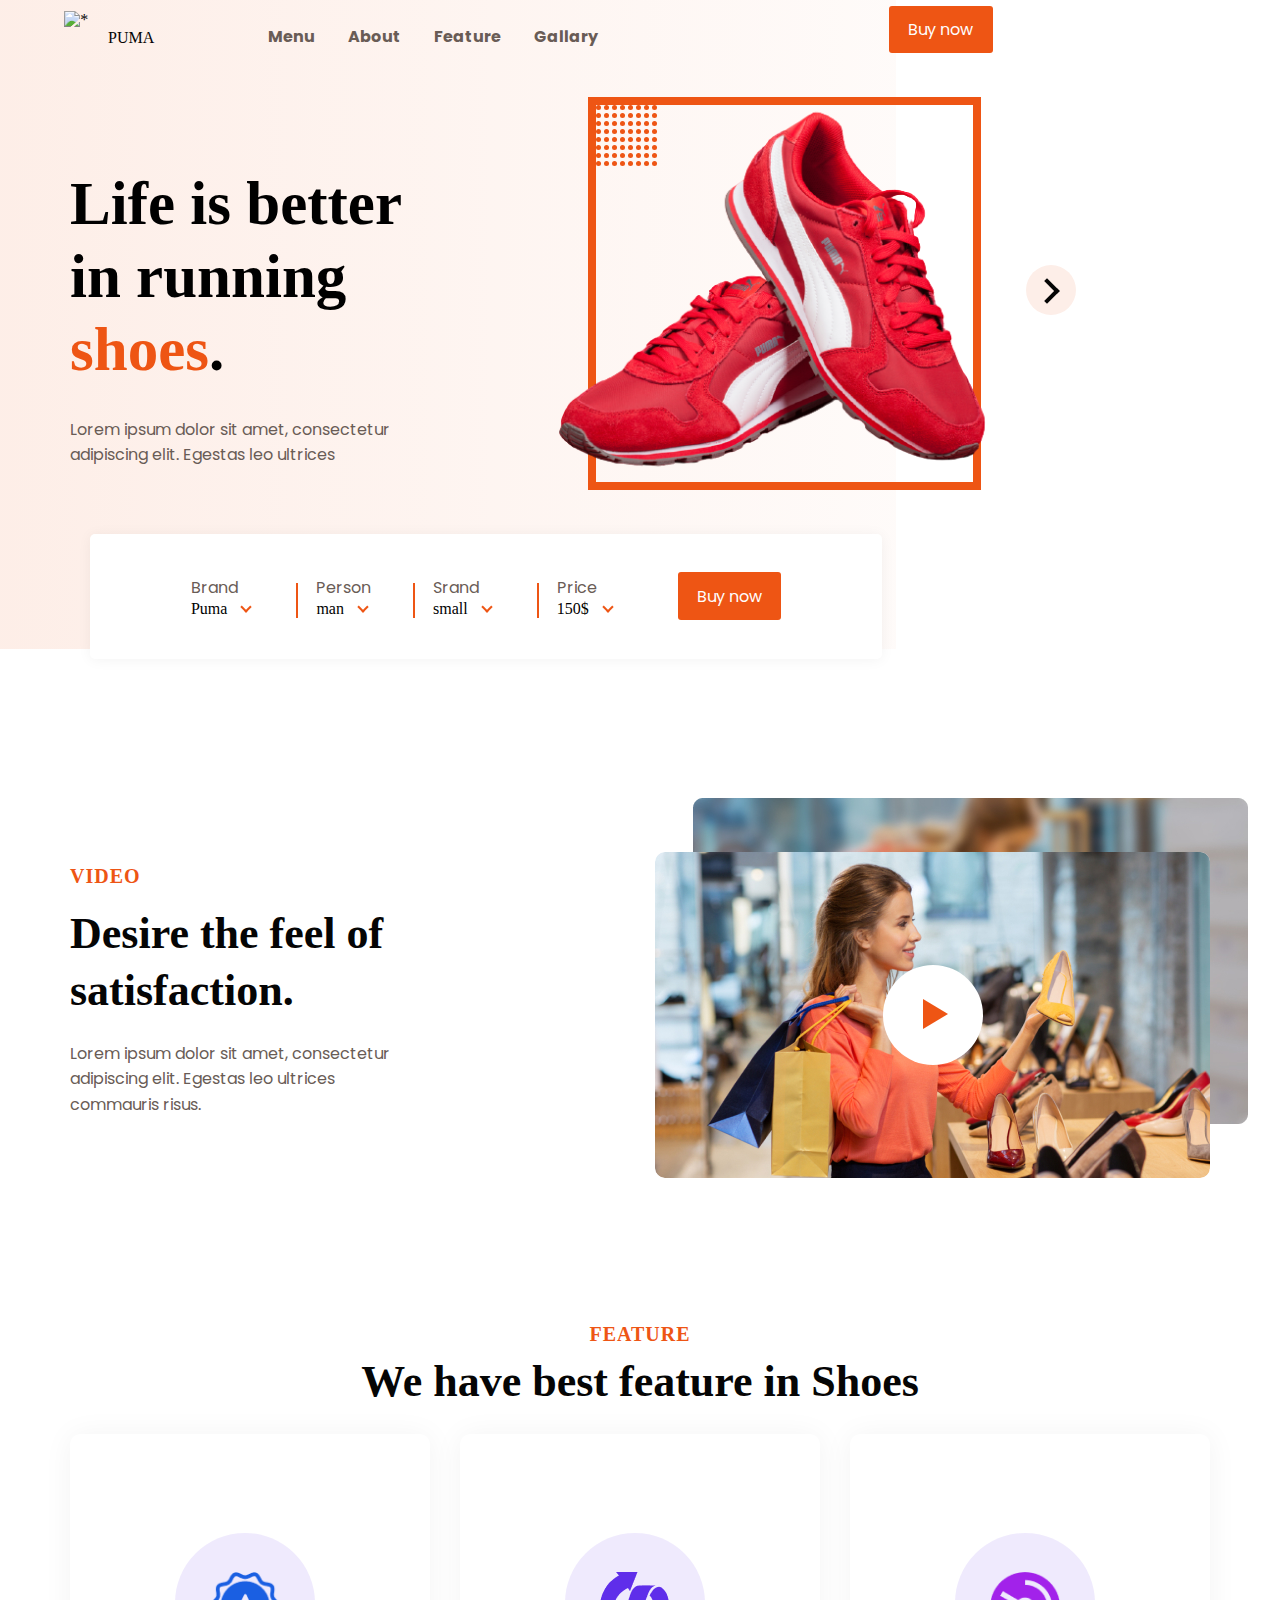
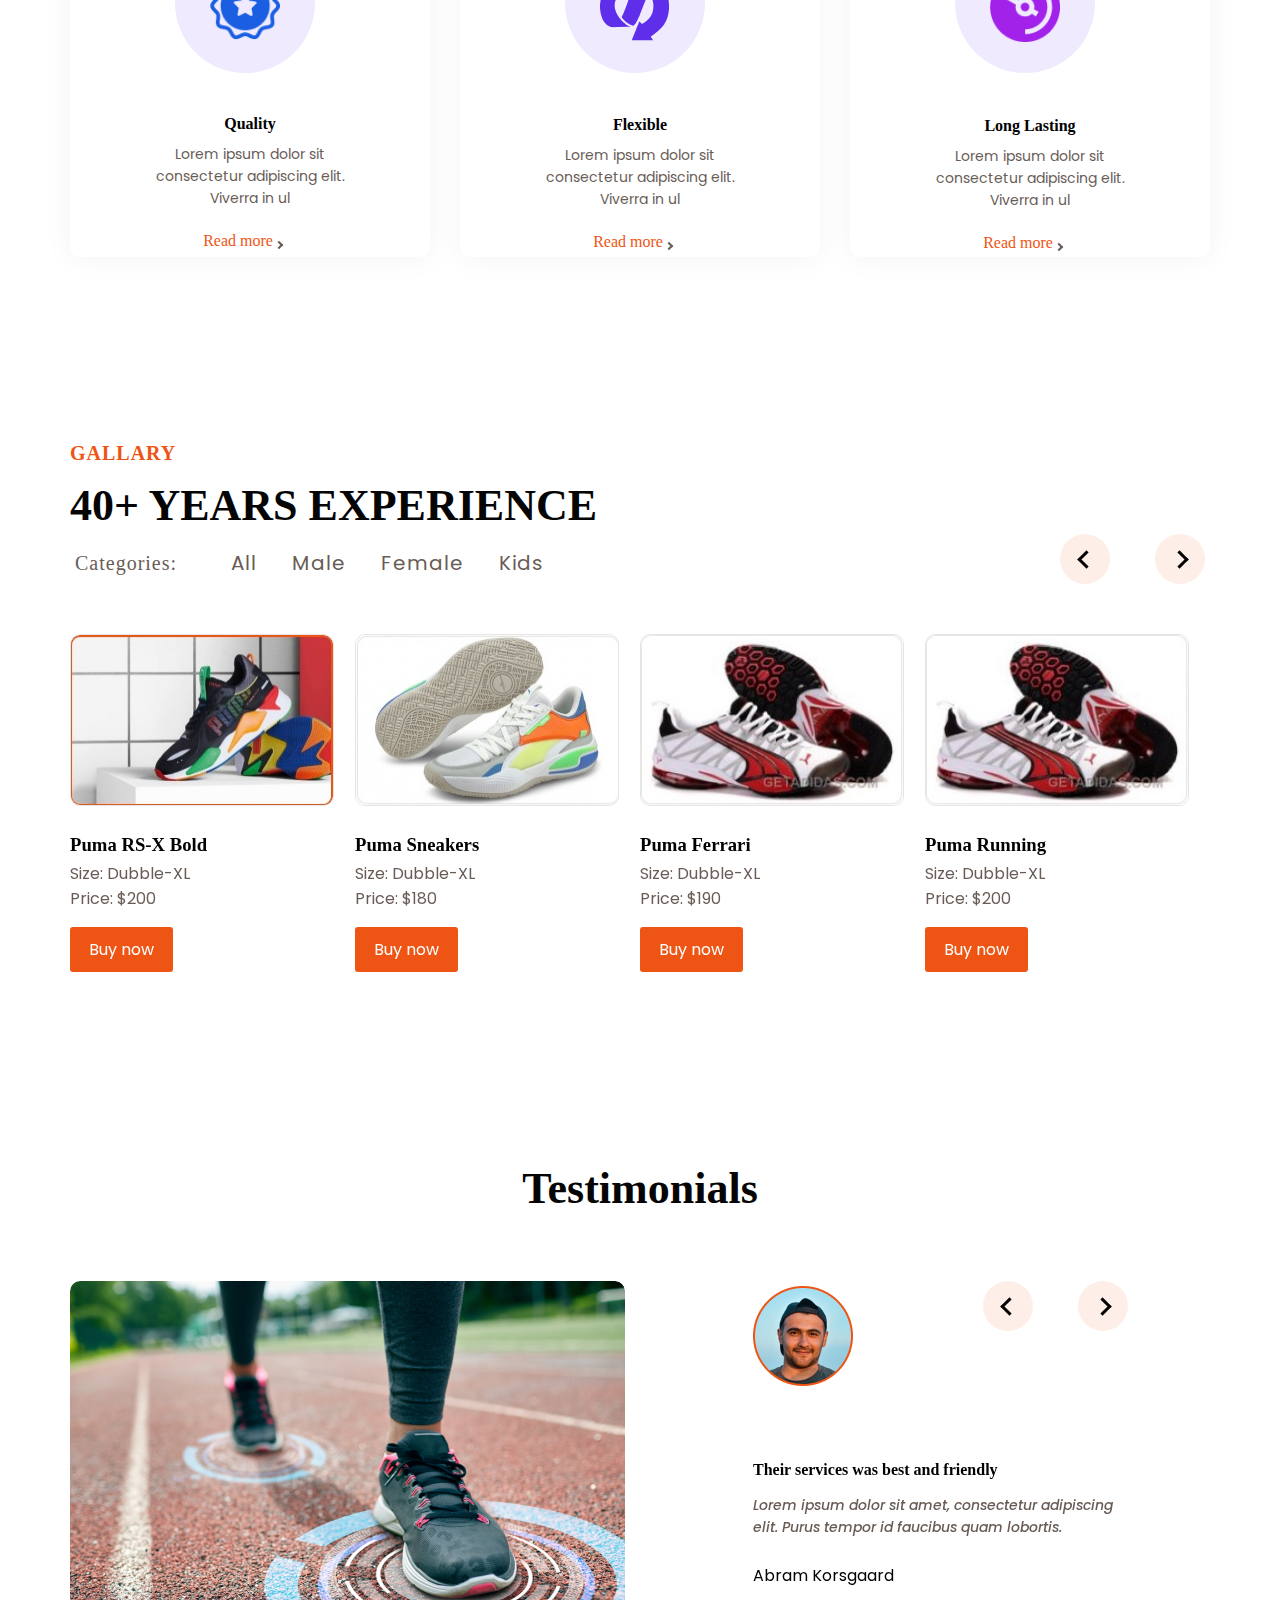
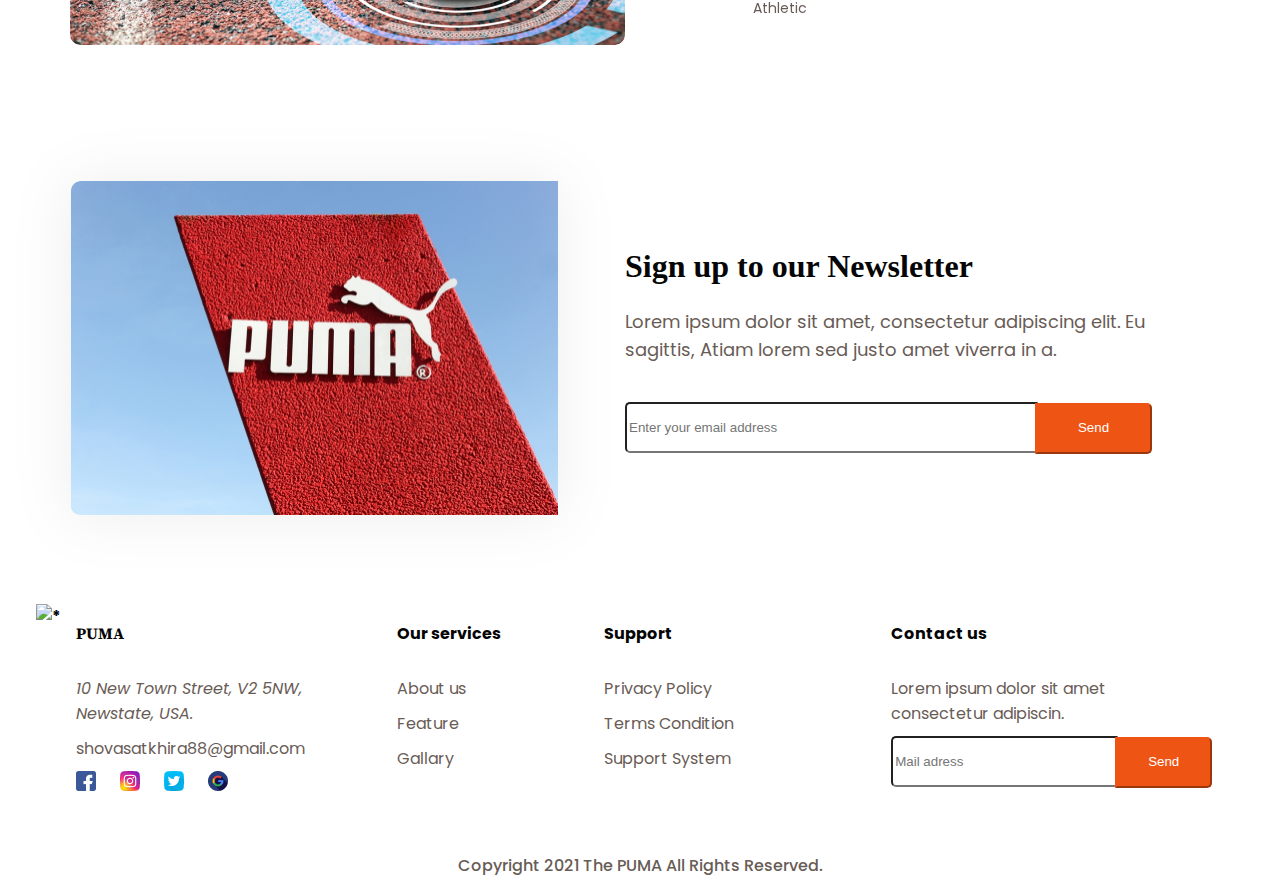
==== commit 6b5ba576: "Add files via upload" ====
--- a/index.html
+++ b/index.html
@@ -5,86 +5,94 @@
     <meta http-equiv="X-UA-Compatible" content="IE=edge">
     <meta name="viewport" content="width=device-width, initial-scale=1.0">
     <link rel="stylesheet" href="./styles/main.css">
+    <link rel="preconnect" href="https://fonts.googleapis.com">
+    <link rel="preconnect" href="https://fonts.gstatic.com" crossorigin>
+    <link href="https://fonts.googleapis.com/css2?family=Poppins:wght@100&amp;family=Source+Serif+Pro:wght@200&amp;display=swap" rel="stylesheet">
+    <link href="https://fonts.googleapis.com/css2?family=Poppins:wght@100;200&amp;display=swap" rel="stylesheet">
     <title>Главная страница</title>
   </head>
   <body>
     <div class="wrapper"> 
-      <section class="header">
+      <section class="header" id="header">
         <div class="header__bg"></div>
         <div class="header__logo"> <a class="header__logo--name" href="*">PUMA<img class="header__logo--img" src="/images/vector.png" alt="*"></a></div>
         <nav class="menu">
           <ul class="menu__block">
-            <li class="menu__click"><a class="menu__link" href="*">Menu</a></li>
-            <li class="menu__click"><a class="menu__link" href="*">About</a></li>
-            <li class="menu__click"><a class="menu__link" href="*">Feature</a></li>
-            <li class="menu__click"><a class="menu__link" href="*">Gallary</a></li><a class="makeButton menu__button" href="*">Buy now</a>
-          </ul>
+            <li class="menu__click"><a class="menu__link" href="#dropdown">Menu</a></li>
+            <li class="menu__click"><a class="menu__link" href="#testimonials">About</a></li>
+            <li class="menu__click"><a class="menu__link" href="#feature">Feature</a></li>
+            <li class="menu__click"><a class="menu__link" href="#gallary">Gallary</a></li>
+          </ul><a class="makeButton menu__button" href="#sign">Buy now</a>
         </nav>
         <div class="header__stend">
           <div class="header__slider"></div>
           <div class="header__item slider autoplay"><img src="/images/cross.png" alt="*"><img src="/images/cross.png" alt="*"><img src="/images/cross.png" alt="*"><img src="/images/cross.png" alt="*"></div>
         </div>
-        <h2 class="header__text">Life is better in running shoes.</h2>
+        <h3 class="header__text">Life is better in running <span class="header__span">shoes</span>.</h3>
         <div class="header__text--small">Lorem ipsum dolor sit amet, consectetur adipiscing elit. Egestas leo ultrices</div>
-        <form class="header__form" action="*">
-          <div class="header__container">
-            <div class="header__name">Brand</div>
-            <div class="header__select"> <span class="default"></span>
-              <div class="dropDown"><span class="dropDown__item" value="*">Puma</span><span class="dropDown__item" value="*">Adidas</span><span class="dropDown__item" value="*">Nike</span></div>
-            </div>
-          </div>
-          <div class="header__container">
-            <div class="header__name">Person</div>
-            <div class="header__select"><span class="default"></span>
-              <div class="dropDown"><span class="dropDown__item" value="*">man</span><span class="dropDown__item" value="*">woman</span></div>
-            </div>
-          </div>
-          <div class="header__container">
-            <div class="header__name">Srand</div>
-            <div class="header__select"><span class="default"></span>
-              <div class="dropDown"><span class="dropDown__item" value="*">small</span><span class="dropDown__item" value="*">large</span><span class="dropDown__item" value="*">ex-large</span></div>
-            </div>
-          </div>
-          <div class="header__container">
-            <div class="header__name">Price</div>
-            <div class="header__select"><span class="default"></span>
-              <div class="dropDown"><span class="dropDown__item" value="*">150$</span><span class="dropDown__item" value="*">200$</span><span class="dropDown__item" value="*">250$</span><span class="dropDown__item" value="*">300$</span></div>
-            </div>
-          </div><a class="makeButton header__button" href="*">Buy now</a>
+        <form class="dropdown" id="dropdown" action="*">
+          <div class="dropdown__container">
+            <div class="dropdown__name">Brand</div>
+            <div class="dropdown__select"> <span class="dropdown__default"></span>
+              <div class="dropdown__hide"></div>
+              <!--меня зовут костыль и я скрываю левую палку-->
+              <div class="dropdown__row"><span class="dropdown__item">Puma</span><span class="dropdown__item">Adidas</span><span class="dropdown__item">Nike</span></div>
+            </div>
+          </div>
+          <div class="dropdown__container">
+            <div class="dropdown__name">Person</div>
+            <div class="dropdown__select"><span class="dropdown__default"></span>
+              <div class="dropdown__row"><span class="dropdown__item">man</span><span class="dropdown__item">woman</span></div>
+            </div>
+          </div>
+          <div class="dropdown__container">
+            <div class="dropdown__name">Srand</div>
+            <div class="dropdown__select"><span class="dropdown__default"></span>
+              <div class="dropdown__row"><span class="dropdown__item">small</span><span class="dropdown__item">large</span><span class="dropdown__item">ex-large</span></div>
+            </div>
+          </div>
+          <div class="dropdown__container">
+            <div class="dropdown__name">Price</div>
+            <div class="dropdown__select"><span class="dropdown__default"></span>
+              <div class="dropdown__row"><span class="dropdown__item">150$</span><span class="dropdown__item">200$</span><span class="dropdown__item">250$</span><span class="dropdown__item">300$</span></div>
+            </div>
+          </div><a class="makeButton dropdown__button" href="#sign">Buy now</a>
         </form>
       </section>
-      <section class="video">
+      <section class="video" id="video">
         <div class="video__left">
-          <h3 class="video__header">VIDEO </h3>
+          <h2 class="video__header">VIDEO </h2>
           <div class="video__text">Desire the feel of satisfaction.</div>
           <div class="video__text--small">Lorem ipsum dolor sit amet, consectetur adipiscing elit. Egestas leo ultrices commauris risus.</div>
         </div>
-        <div class="video__right"><img class="video__next" src="/images/Rectangle32.jpg" alt="*"><img class="video__play" src="/images/Rectangle3.jpg" alt="*"></div>
-      </section>
-      <section class="feature">
-        <h3 class="feature__header">FEATURE</h3>
-        <div class="feature__text">We have best feature in Shoes</div>
+        <div class="video__right">
+          <div class="video__button"></div><img class="video__next" src="/images/Rectangle32.jpg" alt="*"><img class="video__play" src="/images/Rectangle3.jpg" alt="*">
+        </div>
+      </section>
+      <section class="feature" id="feature">
+        <h2 class="feature__header">FEATURE</h2>
+        <h3 class="feature__text">We have best feature in Shoes</h3>
         <div class="feature__content">
           <div class="feature__reklam">
             <div class="feature__circle"><img class="feature__reklam--img" src="/images/Vector1.png" alt="*"></div>
             <h4 class="feature__headsmall">Quality</h4>
-            <div class="feature__text--small">Lorem ipsum dolor sit consectetur adipiscing elit. Viverra in ul</div><a class="feature__link" href="">Read more  </a>
+            <div class="feature__text--small">Lorem ipsum dolor sit consectetur adipiscing elit. Viverra in ul</div><a class="feature__link" href="">Read more <span class="feature__arrow"></span> </a>
           </div>
           <div class="feature__reklam">
             <div class="feature__circle"><img class="feature__reklam--img" src="/images/Vector2.png" alt="*"></div>
             <h4 class="feature__headsmall">Flexible</h4>
-            <div class="feature__text--small">Lorem ipsum dolor sit consectetur adipiscing elit. Viverra in ul</div><a class="feature__link" href="">Read more  </a>
+            <div class="feature__text--small">Lorem ipsum dolor sit consectetur adipiscing elit. Viverra in ul</div><a class="feature__link" href="">Read more <span class="feature__arrow"></span> </a>
           </div>
           <div class="feature__reklam">
             <div class="feature__circle"><img class="feature__reklam--img" src="/images/Vector3.png" alt="*"></div>
             <h4 class="feature__headsmall">Long Lasting</h4>
-            <div class="feature__text--small">Lorem ipsum dolor sit consectetur adipiscing elit. Viverra in ul</div><a class="feature__link" href="">Read more  </a>
-          </div>
-        </div>
-      </section>
-      <section class="gallary">
-        <h3 class="gallary__header">GALLARY</h3>
-        <div class="gallary__text">40+ YEARS EXPERIENCE</div>
+            <div class="feature__text--small">Lorem ipsum dolor sit consectetur adipiscing elit. Viverra in ul</div><a class="feature__link" href="">Read more <span class="feature__arrow"></span> </a>
+          </div>
+        </div>
+      </section>
+      <section class="gallary" id="gallary">
+        <h2 class="gallary__header">GALLARY</h2>
+        <h3 class="gallary__text">40+ YEARS EXPERIENCE</h3>
         <ul class="gallary__categories clearfix">
           <li class="gallary__categories--table">Categories:</li>
           <li class="gallary__filter" data-filter="all">All</li>
@@ -101,7 +109,7 @@
                 <li class="cart__option">Size: Dubble-XL</li>
                 <li class="cart__option">Price: $200 </li>
               </ul>
-            </div><a class="makeButton cart__button" href="*">Buy now</a>
+            </div><a class="makeButton cart__button" href="#sign">Buy now</a>
           </div>
           <div class="cart__item female"><img class="cart__img" src="images/Rectangle10.jpg" alt=""/>
             <div class="cart_text">
@@ -110,7 +118,7 @@
                 <li class="cart__option">Size: Dubble-XL</li>
                 <li class="cart__option">Price: $180 </li>
               </ul>
-            </div><a class="makeButton cart__button" href="*">Buy now</a>
+            </div><a class="makeButton cart__button" href="#sign">Buy now</a>
           </div>
           <div class="cart__item male"><img class="cart__img" src="/images/Rectangle11.jpg" alt=""/>
             <div class="cart_text">
@@ -119,7 +127,7 @@
                 <li class="cart__option">Size: Dubble-XL</li>
                 <li class="cart__option">Price: $190 </li>
               </ul>
-            </div><a class="makeButton cart__button" href="*">Buy now</a>
+            </div><a class="makeButton cart__button" href="#sign">Buy now</a>
           </div>
           <div class="cart__item male"><img class="cart__img" src="/images/Rectangle12.jpg" alt=""/>
             <div class="cart_text">
@@ -128,7 +136,7 @@
                 <li class="cart__option">Size: Dubble-XL</li>
                 <li class="cart__option">Price: $200 </li>
               </ul>
-            </div><a class="makeButton cart__button" href="*">Buy now</a>
+            </div><a class="makeButton cart__button" href="#sign">Buy now</a>
           </div>
           <div class="cart__item kids"><img class="cart__img" src="https://upload.wikimedia.org/wikipedia/commons/3/3e/Adidas_Conductor_High_Olympics_1988_re-edition_sneakers.jpg" alt="Кросовок"/>
             <div class="cart_text">
@@ -137,7 +145,7 @@
                 <li class="cart__option">Size: Small</li>
                 <li class="cart__option">Price: $200 </li>
               </ul>
-            </div><a class="makeButton cart__button" href="*">Buy now</a>
+            </div><a class="makeButton cart__button" href="#sign">Buy now</a>
           </div>
           <div class="cart__item kids"><img class="cart__img" src="https://upload.wikimedia.org/wikipedia/commons/3/3e/Adidas_Conductor_High_Olympics_1988_re-edition_sneakers.jpg" alt="Кросовок"/>
             <div class="cart_text">
@@ -146,7 +154,7 @@
                 <li class="cart__option">Size: Small</li>
                 <li class="cart__option">Price: $200 </li>
               </ul>
-            </div><a class="makeButton cart__button" href="*">Buy now</a>
+            </div><a class="makeButton cart__button" href="#sign">Buy now</a>
           </div>
           <div class="cart__item kids"><img class="cart__img" src="https://upload.wikimedia.org/wikipedia/commons/3/3e/Adidas_Conductor_High_Olympics_1988_re-edition_sneakers.jpg" alt="Кросовок"/>
             <div class="cart_text">
@@ -155,7 +163,7 @@
                 <li class="cart__option">Size: Dubble-XL</li>
                 <li class="cart__option">Price: unnamed</li>
               </ul>
-            </div><a class="makeButton cart__button" href="*">Buy now</a>
+            </div><a class="makeButton cart__button" href="#sign">Buy now</a>
           </div>
           <div class="cart__item kids"><img class="cart__img" src="https://upload.wikimedia.org/wikipedia/commons/3/3e/Adidas_Conductor_High_Olympics_1988_re-edition_sneakers.jpg" alt="Кросовок"/>
             <div class="cart_text">
@@ -164,12 +172,12 @@
                 <li class="cart__option">Size: Dubble-XL</li>
                 <li class="cart__option">Price: unnamed</li>
               </ul>
-            </div><a class="makeButton cart__button" href="*">Buy now</a>
-          </div>
-        </div>
-      </section>
-      <section class="testimonials">
-        <div class="testimonials__header">Testimonials</div>
+            </div><a class="makeButton cart__button" href="#sign">Buy now</a>
+          </div>
+        </div>
+      </section>
+      <section class="testimonials" id="testimonials">
+        <h2 class="testimonials__header">Testimonials</h2>
         <div class="testimonials__about"><img class="testimonials__foto" src="/images/Rectangle13.jpg" alt="*">
           <div class="testimonials__container">
             <div class="testimonials__slider">       </div>
@@ -195,7 +203,7 @@
             </div>
           </div>
         </div>
-        <div class="testimonials__sign"><img class="testimonials__logo" src="/images/puma.png" alt="*">
+        <div class="testimonials__sign" id="sign"><img class="testimonials__logo" src="/images/puma.png" alt="*">
           <div class="testimonials__form">
             <div class="testimonials__sign--header">Sign up to our Newsletter</div>
             <div class="testimonials__sign--text">Lorem ipsum dolor sit amet, consectetur adipiscing elit. Eu sagittis, Atiam lorem sed justo amet viverra in a.</div>
@@ -206,11 +214,11 @@
           </div>
         </div>
       </section>
-      <section class="footer">
+      <section class="footer" id="footer">
         <ul class="footer__row footer__row--1">
           <li class="footer__head"><img class="footer__logo" src="/images/vector.png" alt="*"><a class="footer__head footer__head--puma" href="*">PUMA</a></li>
           <li class="footer__nav">
-            <address>10 New Town Street, V2 5NW, Newstate, USA.</address>
+            <address> <a class="footer__address" href="https://goo.gl/maps/apzdRykQe5ti1zYx6" target="_blank">10 New Town Street, V2 5NW, Newstate, USA.</a></address>
           </li>
           <li class="footer__nav"> <a class="footer__nav" href="mailto:mail@htmlacademy.ru">shovasatkhira88@gmail.com</a></li>
           <li class="footer__nav"><a class="footer__url" href=""> <img src="/images/fb.png" alt="*"></a><a class="footer__url" href=""> <img src="/images/inst.png" alt="*"></a><a class="footer__url" href=""> <img src="/images/tw.png" alt="*"></a><a class="footer__url" href=""> <img src="/images/google.png" alt="*"></a></li>
--- a/styles/main.css
+++ b/styles/main.css
@@ -1 +1 @@
-@charset "UTF-8";.slick-slider{position:relative;display:block;box-sizing:border-box;-webkit-touch-callout:none;-webkit-user-select:none;-moz-user-select:none;user-select:none;touch-action:pan-y;-webkit-tap-highlight-color:transparent}.slick-list{position:relative;overflow:hidden;display:block;margin:0;padding:0}.slick-list:focus{outline:0}.slick-list.dragging{cursor:pointer;cursor:hand}.slick-slider .slick-list,.slick-slider .slick-track{transform:translate3d(0,0,0)}.slick-track{position:relative;left:0;top:0;display:block;margin-left:auto;margin-right:auto}.slick-track:after,.slick-track:before{content:"";display:table}.slick-track:after{clear:both}.slick-loading .slick-track{visibility:hidden}.slick-slide{float:left;height:100%;min-height:1px;display:none}[dir=rtl] .slick-slide{float:right}.slick-slide img{display:block}.slick-slide.slick-loading img{display:none}.slick-slide.dragging img{pointer-events:none}.slick-initialized .slick-slide{display:block}.slick-loading .slick-slide{visibility:hidden}.slick-vertical .slick-slide{display:block;height:auto;border:1px solid transparent}.slick-arrow.slick-hidden{display:none}.slick-loading .slick-list{background:#fff images("ajax-loader.gif") center center no-repeat}@font-face{font-family:slick;src:url(fonts/slick.eot);src:url(fonts/slick.eot?#iefix) format("embedded-opentype"),fonts("slick.woff") format("woff"),fonts("slick.ttf") format("truetype"),fonts("slick.svg#slick") format("svg");font-weight:400;font-style:normal}.slick-next,.slick-prev{position:absolute;display:block;height:20px;width:20px;line-height:0;font-size:0;cursor:pointer;background:0 0;color:transparent;top:50%;transform:translate(0,-50%);padding:0;border:none;outline:0}.slick-next:focus,.slick-next:hover,.slick-prev:focus,.slick-prev:hover{outline:0;background:0 0;color:transparent}.slick-next:focus:before,.slick-next:hover:before,.slick-prev:focus:before,.slick-prev:hover:before{opacity:1}.slick-next.slick-disabled:before,.slick-prev.slick-disabled:before{opacity:.25}.slick-next:before,.slick-prev:before{font-family:slick;font-size:20px;line-height:1;color:#fff;opacity:.75;-webkit-font-smoothing:antialiased;-moz-osx-font-smoothing:grayscale}.slick-prev{left:25px}[dir=rtl] .slick-prev{left:auto;right:25px}.slick-prev:before{content:"←"}[dir=rtl] .slick-prev:before{content:"→"}.slick-next{right:25px}[dir=rtl] .slick-next{left:25px;right:auto}.slick-next:before{content:"→"}[dir=rtl] .slick-next:before{content:"←"}.slick-dotted.slick-slider{margin-bottom:30px}.slick-dots{position:absolute;bottom:-25px;list-style:none;display:block;text-align:center;padding:0;margin:0;width:100%}.slick-dots li{position:relative;display:inline-block;height:20px;width:20px;margin:0 5px;padding:0;cursor:pointer}.slick-dots li button{border:0;background:0 0;display:block;height:20px;width:20px;outline:0;line-height:0;font-size:0;color:transparent;padding:5px;cursor:pointer}.slick-dots li button:focus,.slick-dots li button:hover{outline:0}.slick-dots li button:focus:before,.slick-dots li button:hover:before{opacity:1}.slick-dots li button:before{position:absolute;top:0;left:0;content:"•";width:20px;height:20px;font-family:slick;font-size:6px;line-height:20px;text-align:center;color:#000;opacity:.25;-webkit-font-smoothing:antialiased;-moz-osx-font-smoothing:grayscale}.slick-dots li.slick-active button:before{color:#000;opacity:.75}.makeButton{background:#ee5514;color:#fefdfd;border-radius:3px;text-decoration:none;padding:.7rem 1.2rem;font-family:Poppins,sans-serif}.makeButton:hover{background-color:#fdeee8;color:#ee5514}.cart{display:flex;flex-wrap:wrap;justify-content:center;margin-top:57px}.cart__item{width:262px;height:395px}.cart__properties{margin-top:-14px}.cart_text{padding:10px 20px;margin-left:-20px}.cart__option{list-style-type:none;margin-left:-40px;color:#695c56;font-family:Poppins,sans-serif}.cart__img{background-size:cover;width:262px;height:170px;border:1px solid rgba(26,10,3,.1);border-radius:10px}.cart__img:hover{border:1px solid #ee5514}.menu__block{list-style-type:none;display:flex;justify-content:space-between;width:330px;margin-left:158px}.menu__click{margin:0}.menu__link{font-style:normal;font-weight:400;font-size:16px;line-height:160%;color:#695c56;text-decoration:none;font-family:Poppins,sans-serif}.menu__link:hover{color:#ee5514}.menu__button{position:absolute;margin-left:51%;margin-top:-17px}.header{max-width:1140px;margin-left:auto;margin-right:auto;min-height:649px}.header__bg{position:absolute;width:70%;height:649px;left:0;top:0;background:linear-gradient(90deg,#ee5514 1.14%,rgba(238,85,20,0) 133.88%);opacity:.1;z-index:-1}.header__logo{position:absolute;margin-top:5px;margin-left:38px}.header__logo--name{text-decoration:none;z-index:10;color:#050505}.header__logo--img{position:absolute;margin-left:-90px;margin-top:-18px}.header__stend{width:377px;height:377px;border:8px solid #ee5514;position:absolute;margin-left:40.5%;margin-top:31px}.header__stend::after{content:"";width:5px;height:5px;display:block;background:#ee5514;border-radius:50%;box-shadow:0 0 0 0 #ee5514,8px 0 0 0 #ee5514,16px 0 0 0 #ee5514,24px 0 0 0 #ee5514,32px 0 0 0 #ee5514,40px 0 0 0 #ee5514,48px 0 0 0 #ee5514,56px 0 0 0 #ee5514,0 8px 0 0 #ee5514,8px 8px 0 0 #ee5514,16px 8px 0 0 #ee5514,24px 8px 0 0 #ee5514,32px 8px 0 0 #ee5514,40px 8px 0 0 #ee5514,48px 8px 0 0 #ee5514,56px 8px 0 0 #ee5514,0 16px 0 0 #ee5514,8px 16px 0 0 #ee5514,16px 16px 0 0 #ee5514,24px 16px 0 0 #ee5514,32px 16px 0 0 #ee5514,40px 16px 0 0 #ee5514,48px 16px 0 0 #ee5514,56px 16px 0 0 #ee5514,0 24px 0 0 #ee5514,8px 24px 0 0 #ee5514,16px 24px 0 0 #ee5514,24px 24px 0 0 #ee5514,32px 24px 0 0 #ee5514,40px 24px 0 0 #ee5514,48px 24px 0 0 #ee5514,56px 24px 0 0 #ee5514,0 32px 0 0 #ee5514,8px 32px 0 0 #ee5514,16px 32px 0 0 #ee5514,24px 32px 0 0 #ee5514,32px 32px 0 0 #ee5514,40px 32px 0 0 #ee5514,48px 32px 0 0 #ee5514,56px 32px 0 0 #ee5514,0 40px 0 0 #ee5514,8px 40px 0 0 #ee5514,16px 40px 0 0 #ee5514,24px 40px 0 0 #ee5514,32px 40px 0 0 #ee5514,40px 40px 0 0 #ee5514,48px 40px 0 0 #ee5514,56px 40px 0 0 #ee5514,0 48px 0 0 #ee5514,8px 48px 0 0 #ee5514,16px 48px 0 0 #ee5514,24px 48px 0 0 #ee5514,32px 48px 0 0 #ee5514,40px 48px 0 0 #ee5514,48px 48px 0 0 #ee5514,56px 48px 0 0 #ee5514,0 56px 0 0 #ee5514,8px 56px 0 0 #ee5514,16px 56px 0 0 #ee5514,24px 56px 0 0 #ee5514,32px 56px 0 0 #ee5514,40px 56px 0 0 #ee5514,48px 56px 0 0 #ee5514,56px 56px 0 0 #ee5514}.header__select{position:relative;font-family:Poppins,sans-serif}.header__slider{position:absolute;margin-left:430px;margin-top:160px;z-index:100}.header__slider--right{width:50px;height:50px;background:#fdeee8;border-radius:50%}.header__slider--right::before{content:"";transform:rotate(-45deg);-webkit-transform:rotate(-45deg);border:solid #050505;border-width:0 4px 4px 0;display:inline-block;padding:7px;margin-left:12px;margin-top:17px}.header__slider--right:hover{background:#ee5514}.header__item{position:absolute;width:598px;height:400px;left:-130px;top:-12px}.header__form{display:flex;margin-left:20px;width:792px;height:125px;background:#fff;box-shadow:0 1px 14px rgba(26,10,3,.05);border-radius:5px;margin-top:80px;justify-content:center;align-items:center}.header__name{color:#695c56;font-family:Poppins,sans-serif}.header__text{height:216px;width:366px;margin-top:117px;font-size:61px;font-style:normal;font-weight:600;line-height:120%;text-align:left;font-family:"Source Serif Pro",serif}.header__text--small{width:326px;height:52px;margin-top:-27px;font-style:normal;font-weight:400;font-size:16px;line-height:160%;color:#695c56;font-family:Poppins,sans-serif}.default{margin-right:66px;cursor:pointer}.default::after{content:"";transform:rotate(45deg);-webkit-transform:rotate(45deg);border:solid #ee5514;border-width:0 2px 2px 0;display:inline-block;padding:3px;margin-left:15px;margin-bottom:3px}.default::before{content:"";border-left:2px solid #ee5514;height:35px;position:absolute;margin-left:-20px;margin-top:-17px}.dropDown{display:none;position:absolute;width:100px;cursor:pointer}.dropDown--active{display:flex;flex-direction:column;cursor:pointer}.dropDown--item{width:100px;cursor:pointer}.gallary{max-width:1140px;margin:auto;min-height:685px}.gallary__header{width:94px;height:30px;left:230px;top:2078px;font-style:normal;font-weight:600;font-size:20px;line-height:150%;letter-spacing:.05em;color:#ee5514;font-family:"Source Serif Pro",serif;margin-top:19px}.gallary__slider{display:flex;justify-content:space-between;margin-top:-63px;margin-left:990px;position:absolute;width:145px}.gallary__slider--right{width:50px;height:50px;background:#fdeee8;border-radius:50%}.gallary__slider--right::before{content:"";transform:rotate(135deg);-webkit-transform:rotate(135deg);border:solid #050505;border-width:0 3px 3px 0;display:inline-block;padding:5px;margin-left:20px;margin-top:19px}.gallary__slider--right:hover{background:#ee5514}.gallary__slider--left{width:50px;height:50px;background:#fdeee8;border-radius:50%}.gallary__slider--left::before{content:"";transform:rotate(-45deg);-webkit-transform:rotate(-45deg);border:solid #050505;border-width:0 3px 3px 0;display:inline-block;padding:5px;margin-left:18px;margin-top:19px}.gallary__slider--left:hover{background:#ee5514}.gallary__text{width:600px;height:57px;margin-top:-8px;font-style:normal;font-weight:600;font-size:44px;line-height:130%;color:#050505;font-family:"Source Serif Pro",serif}.gallary__categories{list-style-type:none;display:flex;width:125px;height:28px;font-style:normal;font-weight:400;font-size:20px;line-height:140%;letter-spacing:.05em;color:#695c56}.gallary__categories--table{margin-left:-35px;margin-right:54px}.gallary__filter{margin-right:35px;cursor:pointer;font-family:Poppins,sans-serif}.gallary__filter--active{color:#ee5514;border-bottom:2px solid #ee5514}.video{display:flex;flex-wrap:wrap;max-width:1140px;margin:auto;min-height:620px}.video__header{width:65px;height:30px;left:230px;margin-top:188px;font-style:normal;font-weight:600;font-size:20px;line-height:150%;letter-spacing:.05em;color:#ee5514;font-family:"Source Serif Pro",serif}.video__right{margin-left:21.5%;width:400px}.video__play{position:relative;width:555px;height:326px;margin-top:-276px;border-radius:10px;z-index:100}.video__next{width:555px;height:326px;margin-left:9.5%;margin-top:125px}.video__text{width:340px;height:114px;left:230px;margin-top:-13px;font-style:normal;font-weight:600;font-size:44px;line-height:130%;color:#050505;font-family:"Source Serif Pro",serif}.video__text--small{width:326px;height:78px;margin-top:22px;font-style:normal;font-weight:400;font-size:16px;line-height:160%;color:#695c56;font-family:Poppins,sans-serif}.feature{max-width:1140px;margin-left:auto;margin-right:auto;margin-top:26px;min-height:700px}.feature__header{text-align:center;font-style:normal;font-weight:600;font-size:20px;line-height:150%;letter-spacing:.05em;color:#ee5514;font-family:"Source Serif Pro",serif}.feature__headsmall{text-align:center;margin-top:71px;font-family:"Source Serif Pro",serif}.feature__text{margin-top:-13px;font-style:normal;font-weight:600;font-size:44px;line-height:130%;text-align:center;color:#050505;font-family:"Source Serif Pro",serif}.feature__text--small{text-align:center;font-style:normal;font-weight:400;font-size:14px;line-height:160%;width:239px;color:#695c56;margin-top:-12px;margin-bottom:22px;margin-left:auto;margin-right:auto;font-family:Poppins,sans-serif}.feature__circle::after{content:"";width:140px;height:140px;margin-left:-105px;margin-top:99px;position:absolute;background:#5f2eea;opacity:.1;border-radius:50%}.feature__reklam--img{margin-left:39%;margin-top:38.46%;width:70px}.feature__link{color:#ee5514;text-decoration:none;width:90px;margin-left:37%;font-family:"Source Serif Pro",serif}.feature__content{display:flex;flex-wrap:wrap;justify-content:space-between;margin-top:18px}.feature__reklam{width:360px;height:423px;background:#fff;box-shadow:0 1px 30px rgba(26,10,3,.05);border-radius:10px}.feature__reklam:hover{background:#fdeee8}.testimonials{max-width:1140px;margin-left:auto;margin-right:auto;margin-top:27px;min-height:900px}.testimonials__header{font-family:"Source Serif Pro",serif;height:57px;left:672px;top:2793px;font-style:normal;font-weight:600;font-size:44px;line-height:130%;color:#050505;text-align:center}.testimonials__smallhead{margin-top:75px;font-family:"Source Serif Pro",serif}.testimonials__about{display:flex;margin-top:64px;justify-content:space-between}.testimonials__foto{width:555px;height:364px;left:230px;top:2910px;border-radius:10px}.testimonials__avatar{width:100px;height:100px;left:912px;top:2917px;background:url(.jpg)}.testimonials__sign{display:flex;justify-content:space-between;margin-top:130px}.testimonials__sign--text{width:525px;height:54px;margin-top:21px;font-style:normal;font-weight:400;font-size:18px;line-height:160%;color:#695c56;font-family:Poppins,sans-serif}.testimonials__sign--header{width:358px;height:43px;left:781px;top:3477px;font-style:normal;font-weight:600;font-size:31px;line-height:140%;color:#050505}.testimonials__text{width:364px;height:44px;margin-top:-6px;font-style:italic;font-weight:500;font-size:14px;line-height:160%;color:#695c56;font-family:Poppins,sans-serif}.testimonials__logo{width:488px;height:334px;filter:drop-shadow(0 1px 30px rgba(26, 10, 3, .07));border-radius:10px 0 0 10px}.testimonials__quote{width:360px;height:365px;margin-right:8.5%;margin-top:5px}.testimonials__author{font-family:Poppins,sans-serif;margin-top:25px}.testimonials__container{margin-right:97px}.testimonials__sport{font-family:Poppins,sans-serif;color:#695c56;font-size:14px;margin-top:10px}.testimonials__slider{display:flex;justify-content:space-between;margin-left:18%;position:absolute;width:145px;z-index:100}.testimonials__slider--left{width:50px;height:50px;background:#fdeee8;border-radius:50%}.testimonials__slider--left::before{content:"";transform:rotate(135deg);-webkit-transform:rotate(135deg);border:solid #050505;border-width:0 3px 3px 0;display:inline-block;padding:5px;margin-left:20px;margin-top:19px}.testimonials__slider--left:hover{background:#ee5514}.testimonials__slider--right{width:50px;height:50px;background:#fdeee8;border-radius:50%}.testimonials__slider--right::before{content:"";transform:rotate(-45deg);-webkit-transform:rotate(-45deg);border:solid #050505;border-width:0 3px 3px 0;display:inline-block;padding:5px;margin-left:18px;margin-top:19px}.testimonials__slider--right:hover{background:#ee5514}.testimonials__submit{padding:13.5px 40px 16px 40px;width:117px;height:51px;margin-left:-7px;background:#ee5514;border-radius:0 5px 5px 0;color:#fff;border-color:#ee5514}.testimonials__input{margin-top:40px;height:45px;width:405px;border-radius:5px 0 0 5px}.testimonials__form{margin-right:58px;margin-top:63px}.footer{max-width:1140px;margin-left:auto;margin-right:auto;margin-top:90px;display:flex;justify-content:space-between}.footer__row--1{margin-left:-3%}.footer__row--2{margin-left:3%}.footer__row--3{margin-left:-7%}.footer__row--4{margin-right:10%}.footer__nav{text-decoration:none;color:#695c56;list-style-type:none;width:247px;margin-bottom:10px;font-family:Poppins,sans-serif}.footer__nav:hover{color:#ee5514}.footer__nav--hoveroff:hover{color:#695c56}.footer__input{height:45px;width:219px;border-radius:5px 0 0 5px}.footer__copy{color:#695c56;text-align:center;font-family:Poppins,sans-serif;font-weight:500;font-size:16px;line-height:160%;margin-top:-50px}.footer__head{list-style-type:none;color:#050505;text-decoration:none;margin-bottom:30px;font-family:Poppins,sans-serif}.footer__head--puma{font-family:"Source Serif Pro",serif}.footer__form{height:141px;width:450px;border-radius:5px 0 0 5px}.footer__url{color:#695c56;text-decoration:none;margin-right:20px}.footer__submit{padding:13.5px 22px 16px 22px;width:97px;height:51px;margin-left:-7px;background:#ee5514;border-radius:0 5px 5px 0;color:#fff;border-color:#ee5514}.footer__logo{position:absolute;margin-left:-40px;margin-top:-17px}.wrapper{max-width:1600px;overflow:hidden;margin-left:auto;margin-right:auto}@media screen and (min-width:375px){.gallary{height:600px}.gallary__text{font-size:32px;width:auto}.gallary__categories--table{margin-right:15px;font-size:14px}.gallary__filter{margin-right:15px;font-size:14px}}@media screen and (max-width:1180px){.header__stend{margin-left:0;right:10%}.header__bg{width:100%}.header__slider{margin-left:400px}.gallary__slider{right:0}.video{justify-content:space-between}.video__right{margin-left:0;width:500px}.video__play{margin-top:180px;width:500px;height:270px}.video__next{display:none}.feature{justify-content:space-between}.feature__reklam{width:280px}.feature__reklam--img{margin-top:135px}.testimonials__input{width:235px}.testimonials__submit{width:76px;padding-left:5px;padding-right:5px}.testimonials__sign--text{width:310px}.testimonials__quote{width:310px;margin-left:10px}.testimonials__text{width:310px}.testimonials__form{margin-left:10px}.footer__head--puma{margin-left:30px}.footer__row{margin-left:0;margin-right:0;padding-left:0}.footer__row--1{width:302px}.footer__row--2{width:130px}.footer__row--3{width:200px}.footer__logo{margin-left:0}.footer__input{width:150px}.footer__submit{width:70px;padding-left:5px;padding-right:5px}}@media screen and (max-width:915px){.gallary{height:600px}.video{justify-content:center;min-height:350px}.video__header{margin-top:50px}.video__text{font-size:42px}.video__play{margin-top:50px}.feature{min-height:300px}.feature__content{justify-content:space-around}.testimonials{margin-top:0;display:flex;flex-wrap:wrap;justify-content:center;min-height:370px}.testimonials__about{width:410px;margin-top:0}.testimonials__quote{width:310px;margin-left:10px}.testimonials__form{margin-right:0;margin-top:0}.testimonials__sign{justify-content:center;width:380px;margin-top:0}.testimonials__logo{display:none}.testimonials__header{display:none}.testimonials__foto{display:none}.footer{margin-top:20px}.footer__form{position:absolute;right:0;width:230px}.footer__head{margin-top:10px;margin-bottom:10px}.footer__nav{width:180px}}@media screen and (max-width:845px){.cart{font-size:16px;height:700px}.cart__item{height:220}.menu{font-size:16px}.menu__button{display:none}.header{font-size:16px;min-height:auto}.header__stend{display:none}.header__bg{height:220px}.header__text{width:auto;margin-top:20px;margin-bottom:20px;height:100px;font-size:42px;text-align:center}.header__text--small{width:auto;text-align:center}.header__form{margin-top:20px;margin-left:auto;margin-right:auto;justify-content:center;padding-left:20px;width:400px;padding-top:40px;box-shadow:none}.header__container{width:100px}.header__button{padding:5px 120px 5px 120px;position:absolute;margin-top:-130px;margin-left:-70px}.gallary{font-size:16px}.gallary__text{font-size:42px}.gallary__slider{display:none}.video{font-size:16px}.feature{font-size:16px}.feature__text{font-size:42px}.testimonials{font-size:16px;margin-top:-100px}.testimonials__smallhead{margin-top:0}.testimonials__quote{height:300px}.testimonials__slider{display:none}.testimonials__sign--header{font-size:32px}.footer{font-size:12px;margin-top:0}.footer__form{display:none}.footer__row--4{display:none}.footer__nav{width:120px;margin-top:-8px}.footer__nav--hoveroff{width:auto}.footer__copy{margin-top:10px;font-size:12px}.footer__url{margin-right:5px}}@media screen and (max-width:550px){.cart{font-size:14px}}@media screen and (max-width:540px){.menu{font-size:16px}.menu__block{margin-left:5%;width:270px}.header{font-size:14px}.header__text{font-size:32px}.header__logo{display:none}.gallary{font-size:14px}.video{font-size:14px}.video__text{font-size:32px}.video__text--small{margin-top:0;font-size:14px}.video__play{margin-top:0;width:350px;height:170px}.video__right{width:350px;height:170px}.feature{font-size:14px}.feature__text{font-size:32px}.feature__reklam{height:200px}.feature__circle{display:none}.testimonials{font-size:14px}.testimonials__quote{margin-left:10%}.footer{font-size:14px}}+@charset "UTF-8";.slick-slider{position:relative;display:block;box-sizing:border-box;-webkit-touch-callout:none;-webkit-user-select:none;-moz-user-select:none;user-select:none;touch-action:pan-y;-webkit-tap-highlight-color:transparent}.slick-list{position:relative;overflow:hidden;display:block;margin:0;padding:0}.slick-list:focus{outline:0}.slick-list.dragging{cursor:pointer;cursor:hand}.slick-slider .slick-list,.slick-slider .slick-track{transform:translate3d(0,0,0)}.slick-track{position:relative;left:0;top:0;display:block;margin-left:auto;margin-right:auto}.slick-track:after,.slick-track:before{content:"";display:table}.slick-track:after{clear:both}.slick-loading .slick-track{visibility:hidden}.slick-slide{float:left;height:100%;min-height:1px;display:none}[dir=rtl] .slick-slide{float:right}.slick-slide img{display:block}.slick-slide.slick-loading img{display:none}.slick-slide.dragging img{pointer-events:none}.slick-initialized .slick-slide{display:block}.slick-loading .slick-slide{visibility:hidden}.slick-vertical .slick-slide{display:block;height:auto;border:1px solid transparent}.slick-arrow.slick-hidden{display:none}.slick-loading .slick-list{background:#fff images("ajax-loader.gif") center center no-repeat}@font-face{font-family:slick;src:url(fonts/slick.eot);src:url(fonts/slick.eot?#iefix) format("embedded-opentype"),fonts("slick.woff") format("woff"),fonts("slick.ttf") format("truetype"),fonts("slick.svg#slick") format("svg");font-weight:400;font-style:normal}.slick-next,.slick-prev{position:absolute;display:block;height:20px;width:20px;line-height:0;font-size:0;cursor:pointer;background:0 0;color:transparent;top:50%;transform:translate(0,-50%);padding:0;border:none;outline:0}.slick-next:focus,.slick-next:hover,.slick-prev:focus,.slick-prev:hover{outline:0;background:0 0;color:transparent}.slick-next:focus:before,.slick-next:hover:before,.slick-prev:focus:before,.slick-prev:hover:before{opacity:1}.slick-next.slick-disabled:before,.slick-prev.slick-disabled:before{opacity:.25}.slick-next:before,.slick-prev:before{font-family:slick;font-size:20px;line-height:1;color:#fff;opacity:.75;-webkit-font-smoothing:antialiased;-moz-osx-font-smoothing:grayscale}.slick-prev{left:25px}[dir=rtl] .slick-prev{left:auto;right:25px}.slick-prev:before{content:"←"}[dir=rtl] .slick-prev:before{content:"→"}.slick-next{right:25px}[dir=rtl] .slick-next{left:25px;right:auto}.slick-next:before{content:"→"}[dir=rtl] .slick-next:before{content:"←"}.slick-dotted.slick-slider{margin-bottom:30px}.slick-dots{position:absolute;bottom:-25px;list-style:none;display:block;text-align:center;padding:0;margin:0;width:100%}.slick-dots li{position:relative;display:inline-block;height:20px;width:20px;margin:0 5px;padding:0;cursor:pointer}.slick-dots li button{border:0;background:0 0;display:block;height:20px;width:20px;outline:0;line-height:0;font-size:0;color:transparent;padding:5px;cursor:pointer}.slick-dots li button:focus,.slick-dots li button:hover{outline:0}.slick-dots li button:focus:before,.slick-dots li button:hover:before{opacity:1}.slick-dots li button:before{position:absolute;top:0;left:0;content:"•";width:20px;height:20px;font-family:slick;font-size:6px;line-height:20px;text-align:center;color:#000;opacity:.25;-webkit-font-smoothing:antialiased;-moz-osx-font-smoothing:grayscale}.slick-dots li.slick-active button:before{color:#000;opacity:.75}.makeButton{background:#ee5514;color:#fefdfd;border-radius:.1875rem;text-decoration:none;padding:11.2px 19.2px;font-family:Poppins,sans-serif}.makeButton:hover{background-color:#fdeee8;color:#ee5514}.cart{display:flex;flex-wrap:wrap;justify-content:center;margin-top:57px}.cart__item{width:262px;height:395px}.cart__properties{margin-top:-14px}.cart_text{padding:10px 20px;margin-left:-20px}.cart__option{list-style-type:none;margin-left:-40px;color:#695c56;font-family:Poppins,sans-serif}.cart__img{background-size:cover;width:262px;height:170px;border:1px solid rgba(26,10,3,.1);border-radius:10px}.cart__img:hover{border:1px solid #ee5514}.menu__block{list-style-type:none;display:flex;justify-content:space-between;width:330px;margin-left:158px}.menu__click{margin:0}.menu__link{font-style:normal;font-weight:700;font-size:16px;line-height:160%;color:#695c56;text-decoration:none;font-family:Poppins,sans-serif}.menu__link:hover{color:#ee5514}.menu__button{position:absolute;margin-left:64%;margin-top:-60px}.header{max-width:1140px;margin-left:auto;margin-right:auto;min-height:649px}.header__bg{position:absolute;width:70%;height:649px;left:0;top:0;background:linear-gradient(90deg,#ee5514 1.14%,rgba(238,85,20,0) 133.88%);opacity:.1;z-index:-1}.header__span{color:#ee5514}.header__logo{position:absolute;margin-top:5px;margin-left:38px}.header__logo--name{text-decoration:none;z-index:10;color:#050505}.header__logo--img{position:absolute;margin-left:-90px;margin-top:-18px}.header__stend{width:377px;height:377px;border:8px solid #ee5514;position:absolute;margin-left:40.5%;margin-top:31px}.header__stend::after{content:"";width:5px;height:5px;display:block;background:#ee5514;border-radius:50%;box-shadow:0 0 0 0 #ee5514,8px 0 0 0 #ee5514,16px 0 0 0 #ee5514,24px 0 0 0 #ee5514,32px 0 0 0 #ee5514,40px 0 0 0 #ee5514,48px 0 0 0 #ee5514,56px 0 0 0 #ee5514,0 8px 0 0 #ee5514,8px 8px 0 0 #ee5514,16px 8px 0 0 #ee5514,24px 8px 0 0 #ee5514,32px 8px 0 0 #ee5514,40px 8px 0 0 #ee5514,48px 8px 0 0 #ee5514,56px 8px 0 0 #ee5514,0 16px 0 0 #ee5514,8px 16px 0 0 #ee5514,16px 16px 0 0 #ee5514,24px 16px 0 0 #ee5514,32px 16px 0 0 #ee5514,40px 16px 0 0 #ee5514,48px 16px 0 0 #ee5514,56px 16px 0 0 #ee5514,0 24px 0 0 #ee5514,8px 24px 0 0 #ee5514,16px 24px 0 0 #ee5514,24px 24px 0 0 #ee5514,32px 24px 0 0 #ee5514,40px 24px 0 0 #ee5514,48px 24px 0 0 #ee5514,56px 24px 0 0 #ee5514,0 32px 0 0 #ee5514,8px 32px 0 0 #ee5514,16px 32px 0 0 #ee5514,24px 32px 0 0 #ee5514,32px 32px 0 0 #ee5514,40px 32px 0 0 #ee5514,48px 32px 0 0 #ee5514,56px 32px 0 0 #ee5514,0 40px 0 0 #ee5514,8px 40px 0 0 #ee5514,16px 40px 0 0 #ee5514,24px 40px 0 0 #ee5514,32px 40px 0 0 #ee5514,40px 40px 0 0 #ee5514,48px 40px 0 0 #ee5514,56px 40px 0 0 #ee5514,0 48px 0 0 #ee5514,8px 48px 0 0 #ee5514,16px 48px 0 0 #ee5514,24px 48px 0 0 #ee5514,32px 48px 0 0 #ee5514,40px 48px 0 0 #ee5514,48px 48px 0 0 #ee5514,56px 48px 0 0 #ee5514,0 56px 0 0 #ee5514,8px 56px 0 0 #ee5514,16px 56px 0 0 #ee5514,24px 56px 0 0 #ee5514,32px 56px 0 0 #ee5514,40px 56px 0 0 #ee5514,48px 56px 0 0 #ee5514,56px 56px 0 0 #ee5514}.header__slider{position:absolute;margin-left:430px;margin-top:160px;z-index:100}.header__slider--right{width:50px;height:50px;background:#fdeee8;border-radius:50%}.header__slider--right::before{content:"";transform:rotate(-45deg);-webkit-transform:rotate(-45deg);border:solid #050505;border-width:0 4px 4px 0;display:inline-block;padding:7px;margin-left:12px;margin-top:17px}.header__slider--right:hover{background:#ee5514}.header__item{position:absolute;width:598px;height:400px;left:-130px;top:-12px}.header__name{color:#695c56;font-family:Poppins,sans-serif}.header__text{height:216px;width:366px;margin-top:117px;font-size:61px;font-style:normal;font-weight:600;line-height:120%;text-align:left}.header__text--small{width:326px;height:52px;margin-top:-27px;font-style:normal;font-weight:400;font-size:16px;line-height:160%;color:#695c56;font-family:Poppins,sans-serif}.dropdown{display:flex;margin-left:20px;width:792px;height:125px;background:#fff;box-shadow:0 1px 14px rgba(26,10,3,.05);border-radius:5px;margin-top:65px;justify-content:center;align-items:center}.dropdown__hide{position:absolute;width:10px;height:40px;margin-left:-25px;margin-top:-40px;background-color:#fff;z-index:300}.dropdown__name{color:#695c56;font-family:Poppins,sans-serif}.dropdown__default{margin-right:66px;cursor:pointer}.dropdown__default::after{content:"";transform:rotate(45deg);-webkit-transform:rotate(45deg);border:solid #ee5514;border-width:0 2px 2px 0;display:inline-block;padding:3px;margin-left:15px;margin-bottom:3px}.dropdown__default::before{content:"";border-left:2px solid #ee5514;height:35px;position:absolute;margin-left:-20px;margin-top:-17px}.dropdown__row{display:none;position:absolute;width:100px;cursor:pointer}.dropdown__row--active{display:flex;flex-direction:column;cursor:pointer}.dropdown__row__item{width:100px;cursor:pointer}.gallary{max-width:1140px;margin:auto;min-height:685px}.gallary__header{width:94px;height:30px;left:230px;top:2078px;font-style:normal;font-weight:600;font-size:20px;line-height:150%;letter-spacing:.05em;color:#ee5514;margin-top:19px}.gallary__slider{display:flex;justify-content:space-between;margin-top:-63px;margin-left:990px;position:absolute;width:145px}.gallary__slider--right{width:50px;height:50px;background:#fdeee8;border-radius:50%}.gallary__slider--right::before{content:"";transform:rotate(135deg);-webkit-transform:rotate(135deg);border:solid #050505;border-width:0 3px 3px 0;display:inline-block;padding:5px;margin-left:20px;margin-top:19px}.gallary__slider--right:hover{background:#ee5514}.gallary__slider--left{width:50px;height:50px;background:#fdeee8;border-radius:50%}.gallary__slider--left::before{content:"";transform:rotate(-45deg);-webkit-transform:rotate(-45deg);border:solid #050505;border-width:0 3px 3px 0;display:inline-block;padding:5px;margin-left:18px;margin-top:19px}.gallary__slider--left:hover{background:#ee5514}.gallary__text{width:auto;height:57px;margin-top:-8px;font-style:normal;font-weight:600;font-size:2.75rem;line-height:130%;color:#050505}.gallary__categories{list-style-type:none;display:flex;width:125px;height:28px;font-style:normal;font-weight:400;font-size:20px;line-height:140%;letter-spacing:.05em;color:#695c56;margin-top:-29px}.gallary__categories--table{margin-left:-35px;margin-right:54px}.gallary__filter{margin-right:35px;cursor:pointer;font-family:Poppins,sans-serif}.gallary__filter--active{color:#ee5514;border-bottom:2px solid #ee5514}.video{display:flex;flex-wrap:wrap;max-width:1140px;margin:auto;min-height:620px}.video__header{width:65px;height:30px;left:230px;margin-top:188px;font-style:normal;font-weight:600;font-size:20px;line-height:150%;letter-spacing:.05em;color:#ee5514}.video__right{margin-left:21.5%;width:400px}.video__button{position:absolute;cursor:pointer}.video__button::after{content:"";width:100px;height:100px;margin-left:228px;margin-top:292px;position:absolute;background:#fff;z-index:200;border-radius:50%}.video__button::before{content:"";position:absolute;color:#ee5514;border-top:15px solid transparent;border-left:25px solid #ee5514;border-bottom:15px solid transparent;margin-top:326px;margin-left:268px;z-index:300}.video__play{position:relative;width:555px;height:326px;margin-top:-276px;border-radius:10px;z-index:100}.video__next{width:555px;height:326px;margin-left:9.5%;margin-top:125px}.video__text{width:340px;height:114px;left:230px;margin-top:-3px;font-style:normal;font-weight:600;font-size:44px;line-height:130%;color:#050505}.video__text--small{width:326px;height:78px;margin-top:22px;font-style:normal;font-weight:400;font-size:16px;line-height:160%;color:#695c56;font-family:Poppins,sans-serif}.feature{max-width:1140px;margin-left:auto;margin-right:auto;margin-top:26px;min-height:700px}.feature__header{text-align:center;font-style:normal;font-weight:600;font-size:20px;line-height:150%;letter-spacing:.05em;color:#ee5514}.feature__headsmall{text-align:center;margin-top:71px}.feature__text{margin-top:-13px;font-style:normal;font-weight:600;font-size:44px;line-height:130%;text-align:center;color:#050505}.feature__text--small{text-align:center;font-style:normal;font-weight:400;font-size:14px;line-height:160%;width:239px;color:#695c56;margin-top:-12px;margin-bottom:22px;margin-left:auto;margin-right:auto;font-family:Poppins,sans-serif}.feature__circle::after{content:"";width:140px;height:140px;margin-left:-105px;margin-top:99px;position:absolute;background:#5f2eea;opacity:.1;border-radius:50%}.feature__reklam--img{margin-left:39%;margin-top:38.46%;width:70px}.feature__link{color:#ee5514;text-decoration:none;width:90px;margin-left:37%}.feature__content{display:flex;flex-wrap:wrap;justify-content:space-between;margin-top:-20px}.feature__arrow{position:absolute;transform:rotate(-45deg);-webkit-transform:rotate(-45deg);border:solid #695c56;border-width:0 2px 2px 0;display:inline-block;padding:2px;margin-left:3px;margin-top:10px}.feature__reklam{width:360px;height:423px;background:#fff;box-shadow:0 1px 30px rgba(26,10,3,.05);border-radius:10px}.feature__reklam:hover{background:#fdeee8}.testimonials{max-width:1140px;margin-left:auto;margin-right:auto;margin-top:27px;min-height:900px}.testimonials__header{height:57px;left:672px;top:2793px;font-style:normal;font-weight:600;font-size:44px;line-height:130%;color:#050505;text-align:center}.testimonials__smallhead{margin-top:75px}.testimonials__about{display:flex;margin-top:64px;justify-content:space-between}.testimonials__foto{width:555px;height:364px;left:230px;top:2910px;border-radius:10px}.testimonials__avatar{width:100px;height:100px;left:912px;top:2917px;background:url(.jpg)}.testimonials__sign{display:flex;justify-content:space-between;margin-top:130px}.testimonials__sign--text{width:525px;height:54px;margin-top:21px;font-style:normal;font-weight:400;font-size:18px;line-height:160%;color:#695c56;font-family:Poppins,sans-serif}.testimonials__sign--header{width:358px;height:43px;left:781px;top:3477px;font-style:normal;font-weight:600;font-size:32px;line-height:140%;color:#050505}.testimonials__text{width:364px;height:44px;margin-top:-6px;font-style:italic;font-weight:500;font-size:14px;line-height:160%;color:#695c56;font-family:Poppins,sans-serif}.testimonials__logo{width:488px;height:334px;filter:drop-shadow(0 1px 30px rgba(26, 10, 3, .07));border-radius:10px 0 0 10px}.testimonials__quote{width:360px;height:365px;margin-right:8.5%;margin-top:5px}.testimonials__author{font-family:Poppins,sans-serif;margin-top:25px}.testimonials__container{margin-right:97px}.testimonials__sport{font-family:Poppins,sans-serif;color:#695c56;font-size:14px;margin-top:10px}.testimonials__slider{display:flex;justify-content:space-between;margin-left:18%;position:absolute;width:145px;z-index:100}.testimonials__slider--left{width:50px;height:50px;background:#fdeee8;border-radius:50%}.testimonials__slider--left::before{content:"";transform:rotate(135deg);-webkit-transform:rotate(135deg);border:solid #050505;border-width:0 3px 3px 0;display:inline-block;padding:5px;margin-left:20px;margin-top:19px}.testimonials__slider--left:hover{background:#ee5514}.testimonials__slider--right{width:50px;height:50px;background:#fdeee8;border-radius:50%}.testimonials__slider--right::before{content:"";transform:rotate(-45deg);-webkit-transform:rotate(-45deg);border:solid #050505;border-width:0 3px 3px 0;display:inline-block;padding:5px;margin-left:18px;margin-top:19px}.testimonials__slider--right:hover{background:#ee5514}.testimonials__submit{padding:13.5008px 40px 16px 40px;width:117px;height:51px;margin-left:-7px;background:#ee5514;border-radius:0 5px 5px 0;color:#fff;border-color:#ee5514}.testimonials__input{margin-top:40px;height:45px;width:405px;border-radius:5px 0 0 5px}.testimonials__form{margin-right:58px;margin-top:63px}.footer{max-width:1140px;margin-left:auto;margin-right:auto;margin-top:90px;display:flex;justify-content:space-between}.footer__row--1{margin-left:-3%}.footer__row--2{margin-left:3%}.footer__row--3{margin-left:-7%}.footer__row--4{margin-right:10%}.footer__address{text-decoration:none;color:#695c56}.footer__address:hover{color:#ee5514;cursor:pointer}.footer__nav{text-decoration:none;color:#695c56;list-style-type:none;width:247px;margin-bottom:10px;font-family:Poppins,sans-serif}.footer__nav:hover{color:#ee5514}.footer__nav--hoveroff:hover{color:#695c56}.footer__input{height:45px;width:219px;border-radius:5px 0 0 5px}.footer__copy{color:#695c56;text-align:center;font-family:Poppins,sans-serif;font-weight:500;font-size:16px;line-height:160%;margin-top:-50px}.footer__head{list-style-type:none;color:#050505;text-decoration:none;margin-bottom:30px;font-family:Poppins,sans-serif;font-weight:700}.footer__head--puma{font-family:"Source Serif Pro",serif;color:#050505}.footer__form{height:141px;width:450px;border-radius:5px 0 0 5px}.footer__url{color:#695c56;text-decoration:none;margin-right:20px}.footer__submit{padding:13.5008px 22px 16px 22px;width:97px;height:51px;margin-left:-7px;background:#ee5514;border-radius:0 5px 5px 0;color:#fff;border-color:#ee5514}.footer__logo{position:absolute;margin-left:-40px;margin-top:-17px}.wrapper{max-width:1600px;overflow:hidden;margin-left:auto;margin-right:auto}@media screen and (max-width:1180px){.header__stend{margin-left:0;right:10%}.header__bg{width:100%}.header__slider{margin-left:400px}.gallary__slider{right:0}.video{justify-content:space-between}.video__right{margin-left:0;width:500px}.video__button{margin-left:-20px;margin-top:-30px}.video__play{margin-top:180px;width:500px;height:270px}.video__next{display:none}.feature{justify-content:space-between}.feature__reklam{width:280px}.feature__reklam--img{margin-top:135px}.testimonials__input{width:235px}.testimonials__submit{width:76px;padding-left:5px;padding-right:5px}.testimonials__sign--text{width:310px}.testimonials__quote{width:310px;margin-left:10px}.testimonials__text{width:310px}.testimonials__form{margin-left:10px}.footer__head--puma{margin-left:30px}.footer__row{margin-left:0;margin-right:0;padding-left:0}.footer__row--1{width:302px}.footer__row--2{width:130px}.footer__row--3{width:200px}.footer__logo{margin-left:0}.footer__input{width:150px}.footer__submit{width:70px;padding-left:5px;padding-right:5px}}@media screen and (max-width:915px){.gallary{height:600px}.gallary__text{width:auto}.video{justify-content:center;min-height:350px}.video__header{margin-top:50px}.video__button{margin-top:-150px}.video__text{font-size:44px}.video__play{margin-top:50px}.feature{min-height:300px}.feature__content{justify-content:space-around}.testimonials{margin-top:0;display:flex;flex-wrap:wrap;justify-content:center;min-height:370px}.testimonials__about{width:410px;margin-top:0}.testimonials__quote{width:310px;margin-left:10px}.testimonials__form{margin-right:0;margin-top:0}.testimonials__sign{justify-content:center;width:380px;margin-top:0}.testimonials__logo{display:none}.testimonials__header{display:none}.testimonials__foto{display:none}.footer{margin-top:20px}.footer__form{position:absolute;right:0;width:230px}.footer__head{margin-top:10px;margin-bottom:10px}.footer__nav{width:180px}}@media screen and (max-width:845px){.cart{font-size:16px;height:700px}.cart__item{height:220px}.menu{font-size:16px}.menu__button{display:none}.header{font-size:16px;min-height:auto}.header__stend{display:none}.header__bg{height:220px}.header__text{width:auto;margin-top:20px;margin-bottom:20px;height:100px;font-size:44px;text-align:center}.header__text--small{width:auto;text-align:center}.header__container{width:100px}.dropdown{margin-top:20px;margin-left:auto;margin-right:auto;justify-content:center;padding-left:20px;width:400px;padding-top:40px;box-shadow:none}.dropdown__button{padding:5px 120px 5px 120px;position:absolute;margin-top:-130px;margin-left:-70px}.dropdown__hide{margin-top:-55px}.gallary{font-size:16px}.gallary__text{font-size:32px;margin-bottom:-20px}.gallary__categories{margin-top:20px;margin-bottom:-20px}.gallary__slider{display:none}.video{font-size:16px}.feature{font-size:16px}.feature__text{font-size:44px}.feature__arrow{margin-top:8px}.testimonials{font-size:16px;margin-top:-100px}.testimonials__smallhead{margin-top:0}.testimonials__quote{height:300px}.testimonials__slider{display:none}.testimonials__sign--header{font-size:32px}.footer{font-size:14px;margin-top:0}.footer__form{display:none}.footer__row--4{display:none}.footer__nav{width:120px;margin-top:-8px}.footer__nav--hoveroff{width:auto}.footer__copy{margin-top:10px;font-size:14px}.footer__url{margin-right:5px}}@media screen and (max-width:540px){.cart{font-size:14px}.menu{font-size:16px}.menu__block{margin-left:5%;width:270px}.header{font-size:14px}.header__text{font-size:16px}.header__logo{display:none}.gallary{font-size:14px}.gallary__text{margin-bottom:-40px}.video{font-size:14px}.video__button{margin-left:-100px;margin-top:-250px}.video__text{font-size:32px}.video__text--small{margin-top:0;font-size:14px}.video__play{margin-top:0;width:350px;height:170px}.video__right{width:350px;height:170px}.feature{font-size:14px}.feature__text{font-size:32px}.feature__reklam{height:200px}.feature__arrow{margin-top:8px}.feature__circle{display:none}.testimonials{font-size:14px}.testimonials__quote{margin-left:10%}.footer{font-size:14px}}@media screen and (min-width:375px) and (max-width:540px){.gallary{height:600px}.gallary__text{font-size:16px;width:auto}.gallary__categories--table{margin-right:15px;font-size:14px}.gallary__filter{margin-right:15px;font-size:14px}}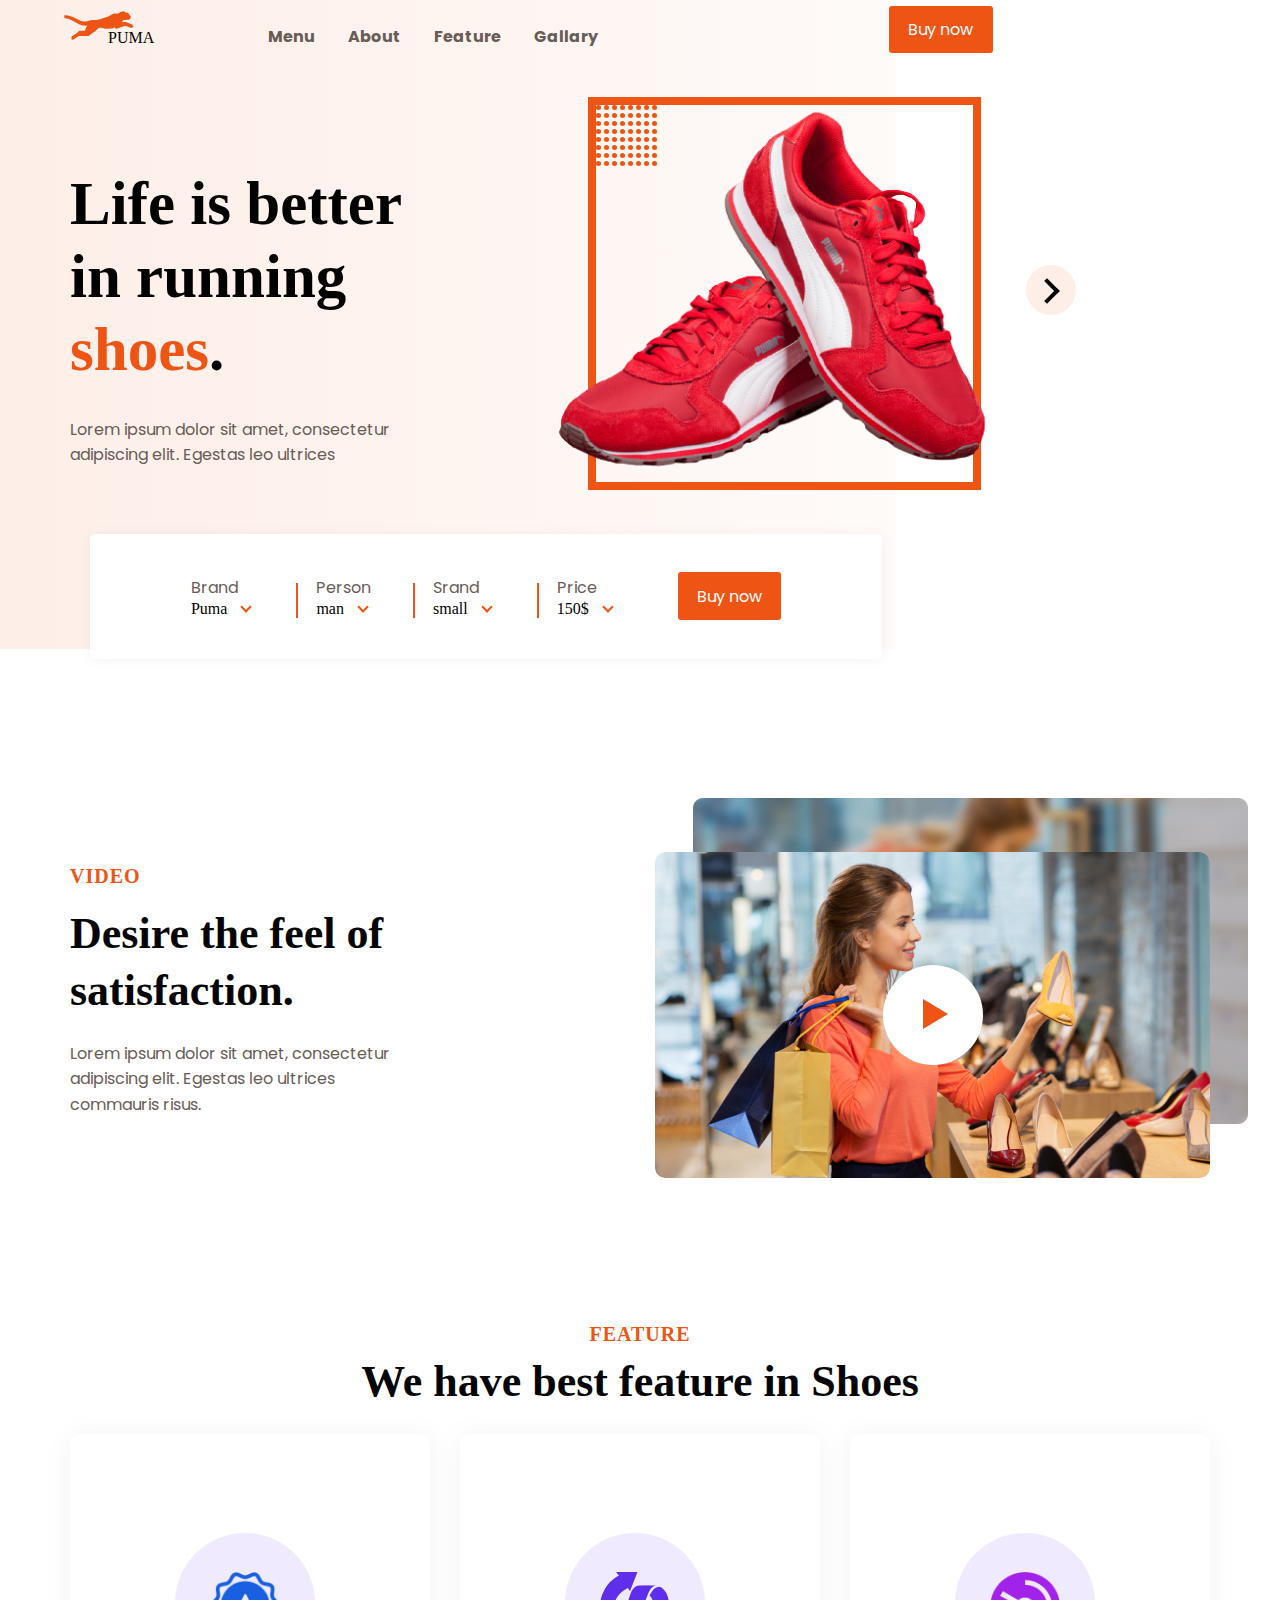
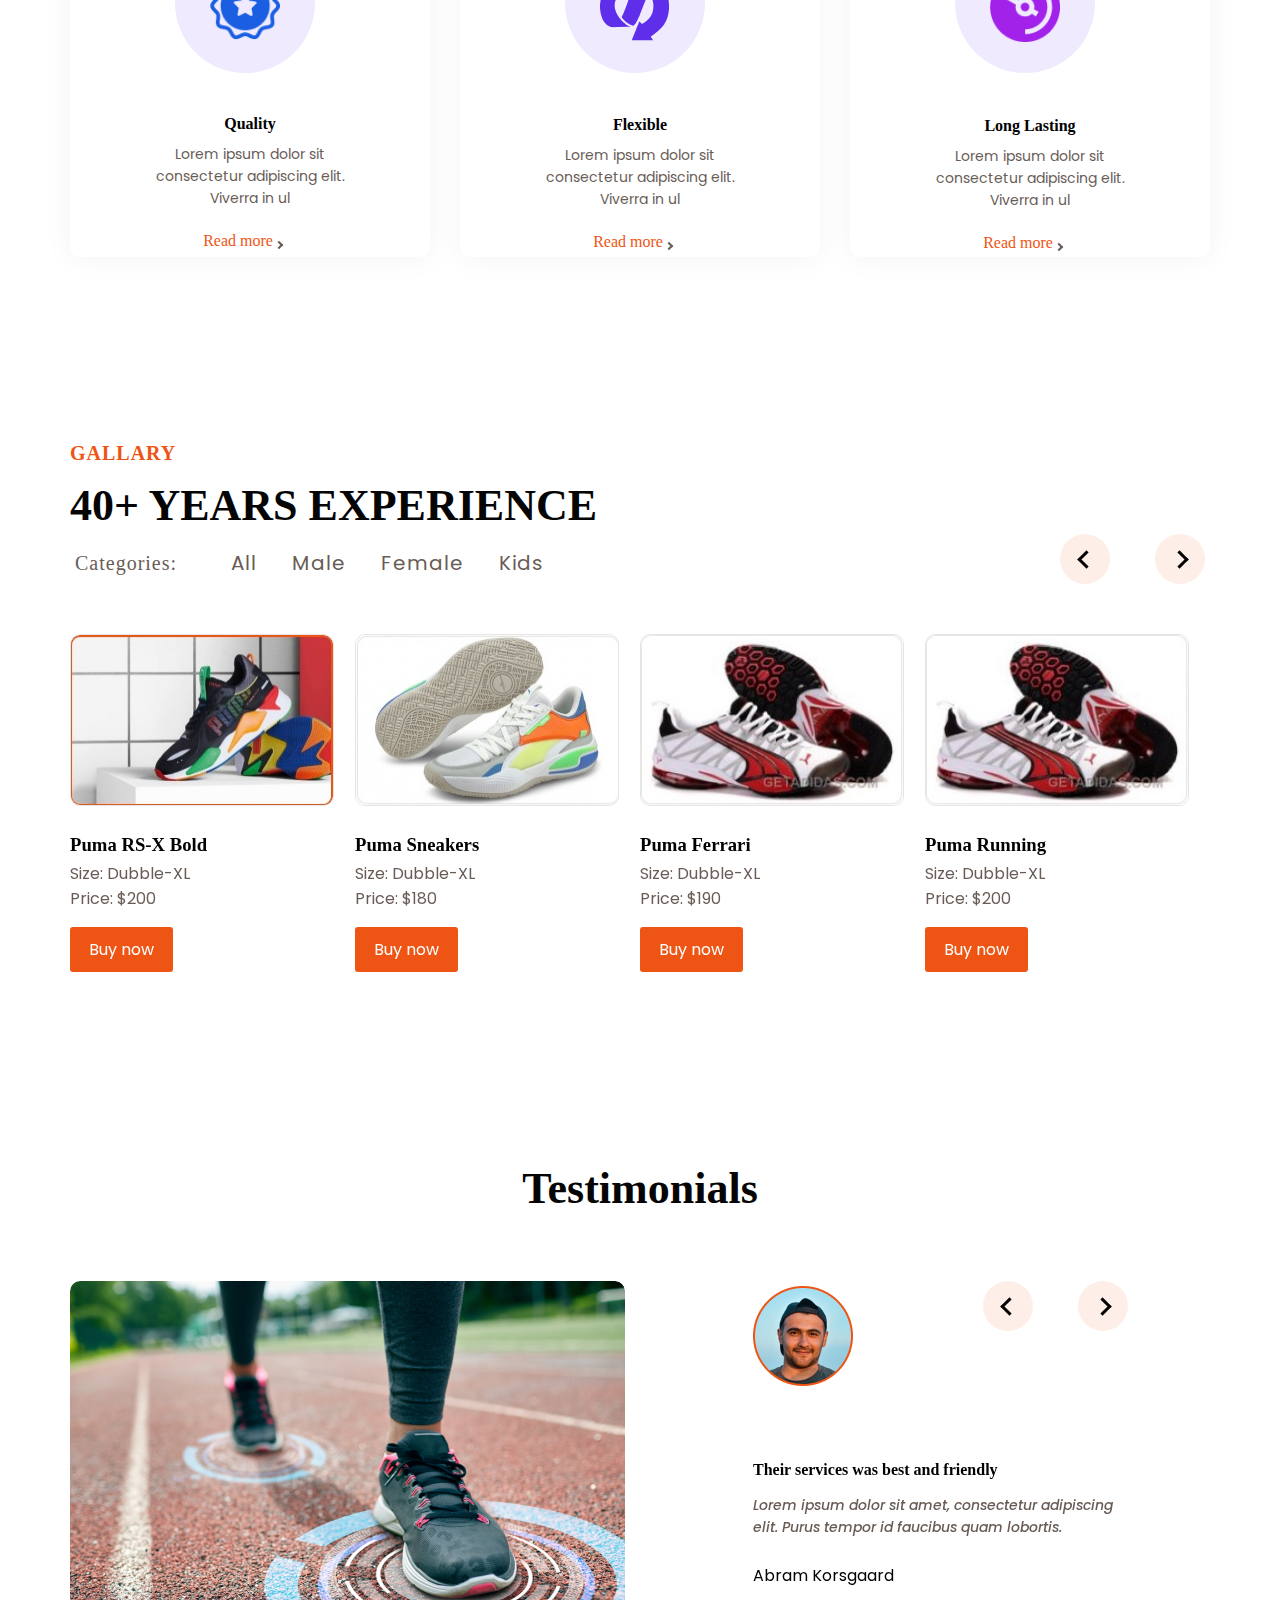
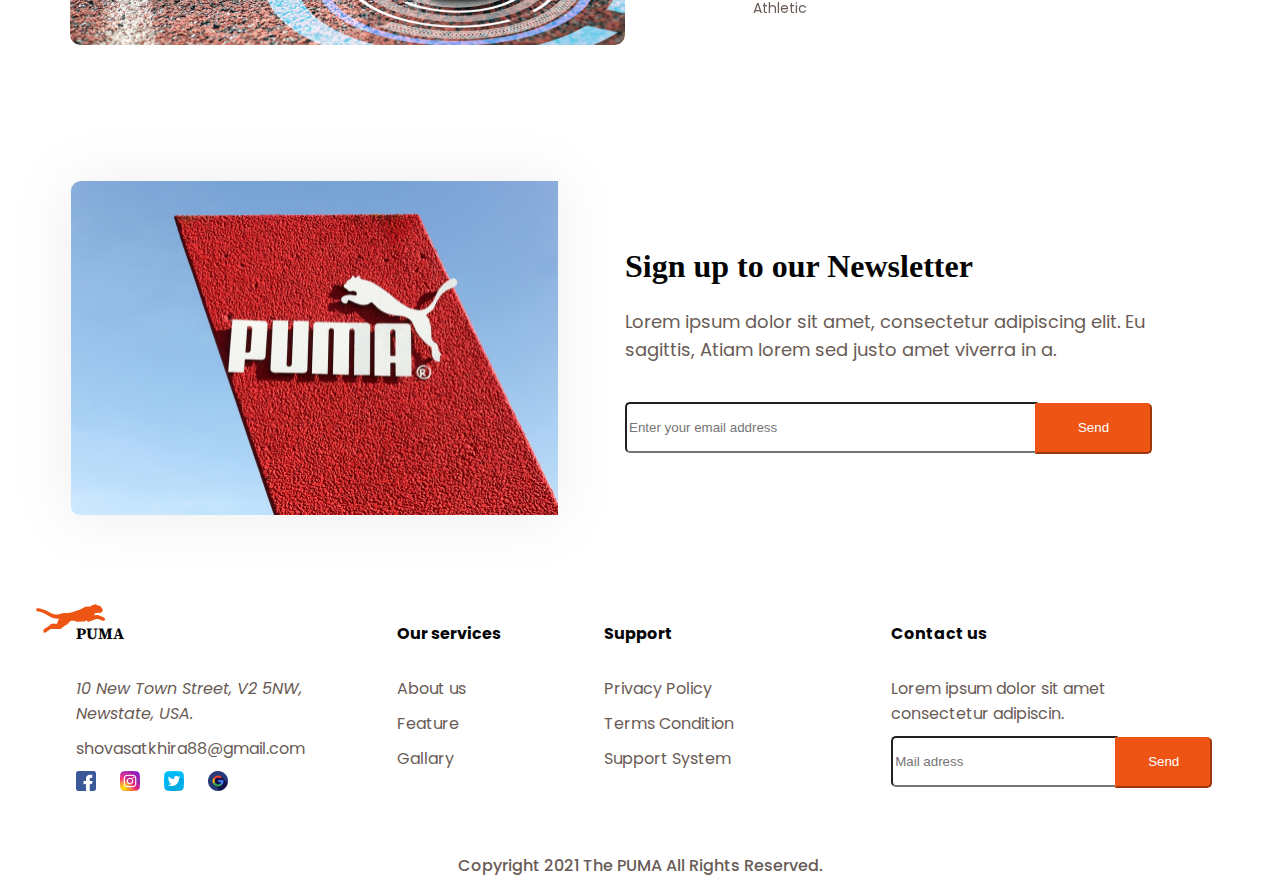
==== commit 5f977d19: "Add files via upload" ====
--- a/index.html
+++ b/index.html
@@ -15,7 +15,7 @@
     <div class="wrapper"> 
       <section class="header" id="header">
         <div class="header__bg"></div>
-        <div class="header__logo"> <a class="header__logo--name" href="*">PUMA<img class="header__logo--img" src="/images/vector.png" alt="*"></a></div>
+        <div class="header__logo"> <a class="header__logo--name" href="*">PUMA<img class="header__logo--img" src="/images/vector.svg" alt="*"></a></div>
         <nav class="menu">
           <ul class="menu__block">
             <li class="menu__click"><a class="menu__link" href="#dropdown">Menu</a></li>
@@ -216,7 +216,7 @@
       </section>
       <section class="footer" id="footer">
         <ul class="footer__row footer__row--1">
-          <li class="footer__head"><img class="footer__logo" src="/images/vector.png" alt="*"><a class="footer__head footer__head--puma" href="*">PUMA</a></li>
+          <li class="footer__head"><img class="footer__logo" src="/images/vector.svg" alt="*"><a class="footer__head footer__head--puma" href="*">PUMA</a></li>
           <li class="footer__nav">
             <address> <a class="footer__address" href="https://goo.gl/maps/apzdRykQe5ti1zYx6" target="_blank">10 New Town Street, V2 5NW, Newstate, USA.</a></address>
           </li>
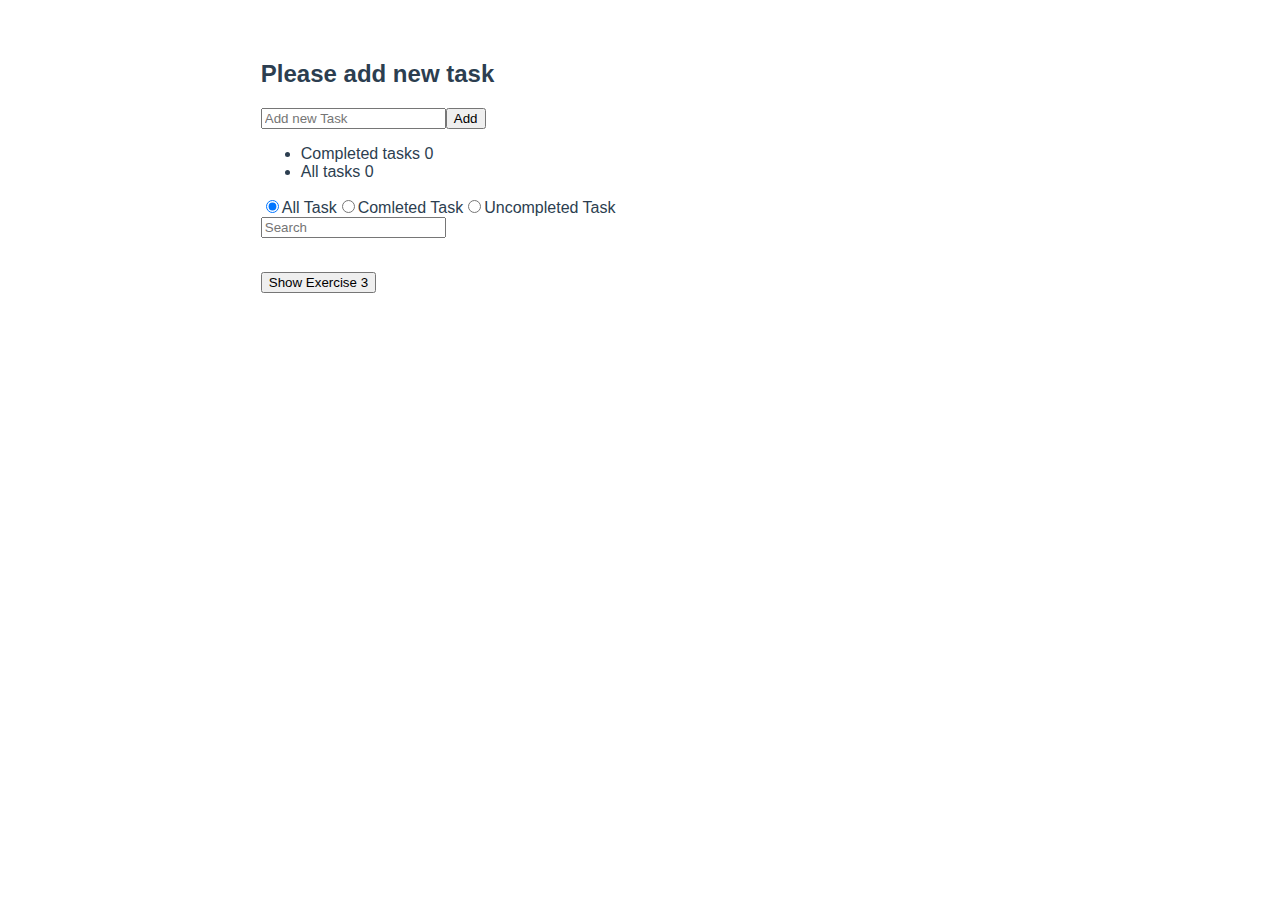
==== commit 570b334a: "2" ====
--- a/index.html
+++ b/index.html
@@ -1,252 +1 @@
-<!DOCTYPE html>
-<html lang="ru">
-  <head>
-    <meta charset="UTF-8">
-    <meta http-equiv="X-UA-Compatible" content="IE=edge">
-    <meta name="viewport" content="width=device-width, initial-scale=1.0">
-    <link rel="stylesheet" href="./styles/main.css">
-    <link rel="preconnect" href="https://fonts.googleapis.com">
-    <link rel="preconnect" href="https://fonts.gstatic.com" crossorigin>
-    <link href="https://fonts.googleapis.com/css2?family=Poppins:wght@100&amp;family=Source+Serif+Pro:wght@200&amp;display=swap" rel="stylesheet">
-    <link href="https://fonts.googleapis.com/css2?family=Poppins:wght@100;200&amp;display=swap" rel="stylesheet">
-    <title>Главная страница</title>
-  </head>
-  <body>
-    <div class="wrapper"> 
-      <section class="header" id="header">
-        <div class="header__bg"></div>
-        <div class="header__logo"> <a class="header__logo--name" href="*">PUMA<img class="header__logo--img" src="/images/vector.svg" alt="*"></a></div>
-        <nav class="menu">
-          <ul class="menu__block">
-            <li class="menu__click"><a class="menu__link" href="#dropdown">Menu</a></li>
-            <li class="menu__click"><a class="menu__link" href="#testimonials">About</a></li>
-            <li class="menu__click"><a class="menu__link" href="#feature">Feature</a></li>
-            <li class="menu__click"><a class="menu__link" href="#gallary">Gallary</a></li>
-          </ul><a class="makeButton menu__button" href="#sign">Buy now</a>
-        </nav>
-        <div class="header__stend">
-          <div class="header__slider"></div>
-          <div class="header__item slider autoplay"><img src="/images/cross.png" alt="*"><img src="/images/cross.png" alt="*"><img src="/images/cross.png" alt="*"><img src="/images/cross.png" alt="*"></div>
-        </div>
-        <h3 class="header__text">Life is better in running <span class="header__span">shoes</span>.</h3>
-        <div class="header__text--small">Lorem ipsum dolor sit amet, consectetur adipiscing elit. Egestas leo ultrices</div>
-        <form class="dropdown" id="dropdown" action="*">
-          <div class="dropdown__container">
-            <div class="dropdown__name">Brand</div>
-            <div class="dropdown__select"> <span class="dropdown__default"></span>
-              <div class="dropdown__hide"></div>
-              <!--меня зовут костыль и я скрываю левую палку-->
-              <div class="dropdown__row"><span class="dropdown__item">Puma</span><span class="dropdown__item">Adidas</span><span class="dropdown__item">Nike</span></div>
-            </div>
-          </div>
-          <div class="dropdown__container">
-            <div class="dropdown__name">Person</div>
-            <div class="dropdown__select"><span class="dropdown__default"></span>
-              <div class="dropdown__row"><span class="dropdown__item">man</span><span class="dropdown__item">woman</span></div>
-            </div>
-          </div>
-          <div class="dropdown__container">
-            <div class="dropdown__name">Srand</div>
-            <div class="dropdown__select"><span class="dropdown__default"></span>
-              <div class="dropdown__row"><span class="dropdown__item">small</span><span class="dropdown__item">large</span><span class="dropdown__item">ex-large</span></div>
-            </div>
-          </div>
-          <div class="dropdown__container">
-            <div class="dropdown__name">Price</div>
-            <div class="dropdown__select"><span class="dropdown__default"></span>
-              <div class="dropdown__row"><span class="dropdown__item">150$</span><span class="dropdown__item">200$</span><span class="dropdown__item">250$</span><span class="dropdown__item">300$</span></div>
-            </div>
-          </div><a class="makeButton dropdown__button" href="#sign">Buy now</a>
-        </form>
-      </section>
-      <section class="video" id="video">
-        <div class="video__left">
-          <h2 class="video__header">VIDEO </h2>
-          <div class="video__text">Desire the feel of satisfaction.</div>
-          <div class="video__text--small">Lorem ipsum dolor sit amet, consectetur adipiscing elit. Egestas leo ultrices commauris risus.</div>
-        </div>
-        <div class="video__right">
-          <div class="video__button"></div><img class="video__next" src="/images/Rectangle32.jpg" alt="*"><img class="video__play" src="/images/Rectangle3.jpg" alt="*">
-        </div>
-      </section>
-      <section class="feature" id="feature">
-        <h2 class="feature__header">FEATURE</h2>
-        <h3 class="feature__text">We have best feature in Shoes</h3>
-        <div class="feature__content">
-          <div class="feature__reklam">
-            <div class="feature__circle"><img class="feature__reklam--img" src="/images/Vector1.png" alt="*"></div>
-            <h4 class="feature__headsmall">Quality</h4>
-            <div class="feature__text--small">Lorem ipsum dolor sit consectetur adipiscing elit. Viverra in ul</div><a class="feature__link" href="">Read more <span class="feature__arrow"></span> </a>
-          </div>
-          <div class="feature__reklam">
-            <div class="feature__circle"><img class="feature__reklam--img" src="/images/Vector2.png" alt="*"></div>
-            <h4 class="feature__headsmall">Flexible</h4>
-            <div class="feature__text--small">Lorem ipsum dolor sit consectetur adipiscing elit. Viverra in ul</div><a class="feature__link" href="">Read more <span class="feature__arrow"></span> </a>
-          </div>
-          <div class="feature__reklam">
-            <div class="feature__circle"><img class="feature__reklam--img" src="/images/Vector3.png" alt="*"></div>
-            <h4 class="feature__headsmall">Long Lasting</h4>
-            <div class="feature__text--small">Lorem ipsum dolor sit consectetur adipiscing elit. Viverra in ul</div><a class="feature__link" href="">Read more <span class="feature__arrow"></span> </a>
-          </div>
-        </div>
-      </section>
-      <section class="gallary" id="gallary">
-        <h2 class="gallary__header">GALLARY</h2>
-        <h3 class="gallary__text">40+ YEARS EXPERIENCE</h3>
-        <ul class="gallary__categories clearfix">
-          <li class="gallary__categories--table">Categories:</li>
-          <li class="gallary__filter" data-filter="all">All</li>
-          <li class="gallary__filter" data-filter="male">Male</li>
-          <li class="gallary__filter" data-filter="female">Female</li>
-          <li class="gallary__filter" data-filter="kids">Kids</li>
-        </ul>
-        <div class="gallary__slider"></div>
-        <div class="cart slider multiple-items">
-          <div class="cart__item female"><img class="cart__img" src="/images/Rectangle9.jpg" alt=""/>
-            <div class="cart_text">
-              <h3>Puma RS-X Bold</h3>
-              <ul class="cart__properties">
-                <li class="cart__option">Size: Dubble-XL</li>
-                <li class="cart__option">Price: $200 </li>
-              </ul>
-            </div><a class="makeButton cart__button" href="#sign">Buy now</a>
-          </div>
-          <div class="cart__item female"><img class="cart__img" src="images/Rectangle10.jpg" alt=""/>
-            <div class="cart_text">
-              <h3>Puma Sneakers</h3>
-              <ul class="cart__properties">
-                <li class="cart__option">Size: Dubble-XL</li>
-                <li class="cart__option">Price: $180 </li>
-              </ul>
-            </div><a class="makeButton cart__button" href="#sign">Buy now</a>
-          </div>
-          <div class="cart__item male"><img class="cart__img" src="/images/Rectangle11.jpg" alt=""/>
-            <div class="cart_text">
-              <h3>Puma Ferrari</h3>
-              <ul class="cart__properties">
-                <li class="cart__option">Size: Dubble-XL</li>
-                <li class="cart__option">Price: $190 </li>
-              </ul>
-            </div><a class="makeButton cart__button" href="#sign">Buy now</a>
-          </div>
-          <div class="cart__item male"><img class="cart__img" src="/images/Rectangle12.jpg" alt=""/>
-            <div class="cart_text">
-              <h3>Puma Running</h3>
-              <ul class="cart__properties">
-                <li class="cart__option">Size: Dubble-XL</li>
-                <li class="cart__option">Price: $200 </li>
-              </ul>
-            </div><a class="makeButton cart__button" href="#sign">Buy now</a>
-          </div>
-          <div class="cart__item kids"><img class="cart__img" src="https://upload.wikimedia.org/wikipedia/commons/3/3e/Adidas_Conductor_High_Olympics_1988_re-edition_sneakers.jpg" alt="Кросовок"/>
-            <div class="cart_text">
-              <h3>Puma Running</h3>
-              <ul class="cart__properties">
-                <li class="cart__option">Size: Small</li>
-                <li class="cart__option">Price: $200 </li>
-              </ul>
-            </div><a class="makeButton cart__button" href="#sign">Buy now</a>
-          </div>
-          <div class="cart__item kids"><img class="cart__img" src="https://upload.wikimedia.org/wikipedia/commons/3/3e/Adidas_Conductor_High_Olympics_1988_re-edition_sneakers.jpg" alt="Кросовок"/>
-            <div class="cart_text">
-              <h3>Puma Running</h3>
-              <ul class="cart__properties">
-                <li class="cart__option">Size: Small</li>
-                <li class="cart__option">Price: $200 </li>
-              </ul>
-            </div><a class="makeButton cart__button" href="#sign">Buy now</a>
-          </div>
-          <div class="cart__item kids"><img class="cart__img" src="https://upload.wikimedia.org/wikipedia/commons/3/3e/Adidas_Conductor_High_Olympics_1988_re-edition_sneakers.jpg" alt="Кросовок"/>
-            <div class="cart_text">
-              <h3>Puma Running</h3>
-              <ul class="cart__properties">
-                <li class="cart__option">Size: Dubble-XL</li>
-                <li class="cart__option">Price: unnamed</li>
-              </ul>
-            </div><a class="makeButton cart__button" href="#sign">Buy now</a>
-          </div>
-          <div class="cart__item kids"><img class="cart__img" src="https://upload.wikimedia.org/wikipedia/commons/3/3e/Adidas_Conductor_High_Olympics_1988_re-edition_sneakers.jpg" alt="Кросовок"/>
-            <div class="cart_text">
-              <h3>Puma Running</h3>
-              <ul class="cart__properties">
-                <li class="cart__option">Size: Dubble-XL</li>
-                <li class="cart__option">Price: unnamed</li>
-              </ul>
-            </div><a class="makeButton cart__button" href="#sign">Buy now</a>
-          </div>
-        </div>
-      </section>
-      <section class="testimonials" id="testimonials">
-        <h2 class="testimonials__header">Testimonials</h2>
-        <div class="testimonials__about"><img class="testimonials__foto" src="/images/Rectangle13.jpg" alt="*">
-          <div class="testimonials__container">
-            <div class="testimonials__slider">       </div>
-            <div class="testimonials__quote slider single-item">
-              <div class="testimonials__slide"><img class="testimonials__avatar" src="/images/avatar.png" alt="*">
-                <h4 class="testimonials__smallhead">Their services was best and friendly</h4>
-                <div class="testimonials__text">Lorem ipsum dolor sit amet, consectetur adipiscing elit. Purus tempor id faucibus quam lobortis.</div>
-                <div class="testimonials__author">Abram Korsgaard</div>
-                <div class="testimonials__sport">Athletic</div>
-              </div>
-              <div class="testimonials__slide"><img class="testimonials__avatar" src="/images/avatar.png" alt="*">
-                <h4 class="testimonials__smallhead">Their services was best and friendly</h4>
-                <div class="testimonials__text">Lorem ipsum dolor sit amet, consectetur adipiscing elit. Purus tempor id faucibus quam lobortis.</div>
-                <div class="testimonials__author">Abram Korsgaard</div>
-                <div class="testimonials__sport">Athletic</div>
-              </div>
-              <div class="testimonials__slide"><img class="testimonials__avatar" src="/images/avatar.png" alt="*">
-                <h4 class="testimonials__smallhead">Their services was best and friendly</h4>
-                <div class="testimonials__text">Lorem ipsum dolor sit amet, consectetur adipiscing elit. Purus tempor id faucibus quam lobortis.</div>
-                <div class="testimonials__author">Abram Korsgaard</div>
-                <div class="testimonials__sport">Athletic</div>
-              </div>
-            </div>
-          </div>
-        </div>
-        <div class="testimonials__sign" id="sign"><img class="testimonials__logo" src="/images/puma.png" alt="*">
-          <div class="testimonials__form">
-            <div class="testimonials__sign--header">Sign up to our Newsletter</div>
-            <div class="testimonials__sign--text">Lorem ipsum dolor sit amet, consectetur adipiscing elit. Eu sagittis, Atiam lorem sed justo amet viverra in a.</div>
-            <form class="testimonials__sign--form" action="*">
-              <input class="testimonials__input" type="email" name="email" placeholder="Enter your email address">
-              <button class="testimonials__submit">Send</button>
-            </form>
-          </div>
-        </div>
-      </section>
-      <section class="footer" id="footer">
-        <ul class="footer__row footer__row--1">
-          <li class="footer__head"><img class="footer__logo" src="/images/vector.svg" alt="*"><a class="footer__head footer__head--puma" href="*">PUMA</a></li>
-          <li class="footer__nav">
-            <address> <a class="footer__address" href="https://goo.gl/maps/apzdRykQe5ti1zYx6" target="_blank">10 New Town Street, V2 5NW, Newstate, USA.</a></address>
-          </li>
-          <li class="footer__nav"> <a class="footer__nav" href="mailto:mail@htmlacademy.ru">shovasatkhira88@gmail.com</a></li>
-          <li class="footer__nav"><a class="footer__url" href=""> <img src="/images/fb.png" alt="*"></a><a class="footer__url" href=""> <img src="/images/inst.png" alt="*"></a><a class="footer__url" href=""> <img src="/images/tw.png" alt="*"></a><a class="footer__url" href=""> <img src="/images/google.png" alt="*"></a></li>
-        </ul>
-        <ul class="footer__row footer__row--2">
-          <li class="footer__head">Our services</li>
-          <li class="footer__nav"><a class="footer__url footer__nav" href="">About us</a></li>
-          <li class="footer__nav"><a class="footer__url footer__nav" href="">Feature</a></li>
-          <li class="footer__nav"> <a class="footer__url footer__nav" href="">Gallary</a></li>
-        </ul>
-        <ul class="footer__row footer__row--3">
-          <li class="footer__head">Support</li>
-          <li class="footer__nav"> <a class="footer__url footer__nav" href="">Privacy  Policy</a></li>
-          <li class="footer__nav"> <a class="footer__url footer__nav" href="">Terms  Condition</a></li>
-          <li class="footer__nav"> <a class="footer__url footer__nav" href="">Support System</a></li>
-        </ul>
-        <ul class="footer__row footer__row--4">
-          <li class="footer__head">Contact us</li>
-          <li class="footer__nav footer__nav--hoveroff">Lorem ipsum dolor sit amet consectetur adipiscin.</li>
-          <li class="footer__nav">
-            <form class="footer__form" action="*">
-              <input class="footer__input" type="email" name="email" placeholder="Mail adress">
-              <button class="footer__submit">Send</button>
-            </form>
-          </li>
-        </ul>
-      </section>
-      <div class="footer__copy">Copyright 2021 The PUMA All Rights Reserved.</div><script src="/js/main.js"></script>
-    </div>
-  </body>
-</html>+<!doctype html><html lang=""><head><meta charset="utf-8"><meta http-equiv="X-UA-Compatible" content="IE=edge"><meta name="viewport" content="width=device-width,initial-scale=1"><link rel="icon" href="/favicon.ico"><link href="https://cdn.jsdelivr.net/npm/bootstrap@5.0.2/dist/css/bootstrap.min.css" rel="stylesheet" integrity="sha384-EVSTQN3/azprG1Anm3QDgpJLIm9Nao0Yz1ztcQTwFspd3yD65VohhpuuCOmLASjC" crossorigin="anonymous"><title>vue-cli-project</title><script defer="defer" src="/js/chunk-vendors.bfa96b1c.js"></script><script defer="defer" src="/js/app.0fff3487.js"></script><link href="/css/app.0a72a9ff.css" rel="stylesheet"></head><body><noscript><strong>We're sorry but vue-cli-project doesn't work properly without JavaScript enabled. Please enable it to continue.</strong></noscript><div id="app"></div><script src="https://cdn.jsdelivr.net/npm/@popperjs/core@2.9.2/dist/umd/popper.min.js" integrity="sha384-IQsoLXl5PILFhosVNubq5LC7Qb9DXgDA9i+tQ8Zj3iwWAwPtgFTxbJ8NT4GN1R8p" crossorigin="anonymous"></script><script src="https://cdn.jsdelivr.net/npm/bootstrap@5.0.2/dist/js/bootstrap.min.js" integrity="sha384-cVKIPhGWiC2Al4u+LWgxfKTRIcfu0JTxR+EQDz/bgldoEyl4H0zUF0QKbrJ0EcQF" crossorigin="anonymous"></script></body></html>--- a/css/app.0a72a9ff.css
+++ b/css/app.0a72a9ff.css
@@ -0,0 +1 @@
+#app{font-family:Avenir,Helvetica,Arial,sans-serif;-webkit-font-smoothing:antialiased;-moz-osx-font-smoothing:grayscale;width:60%;color:#2c3e50;margin:60px auto 20px auto}.myPosition{right:2%;position:absolute;display:inline-flex;justify-content:space-between}.active{display:none}.mouse{cursor:pointer}